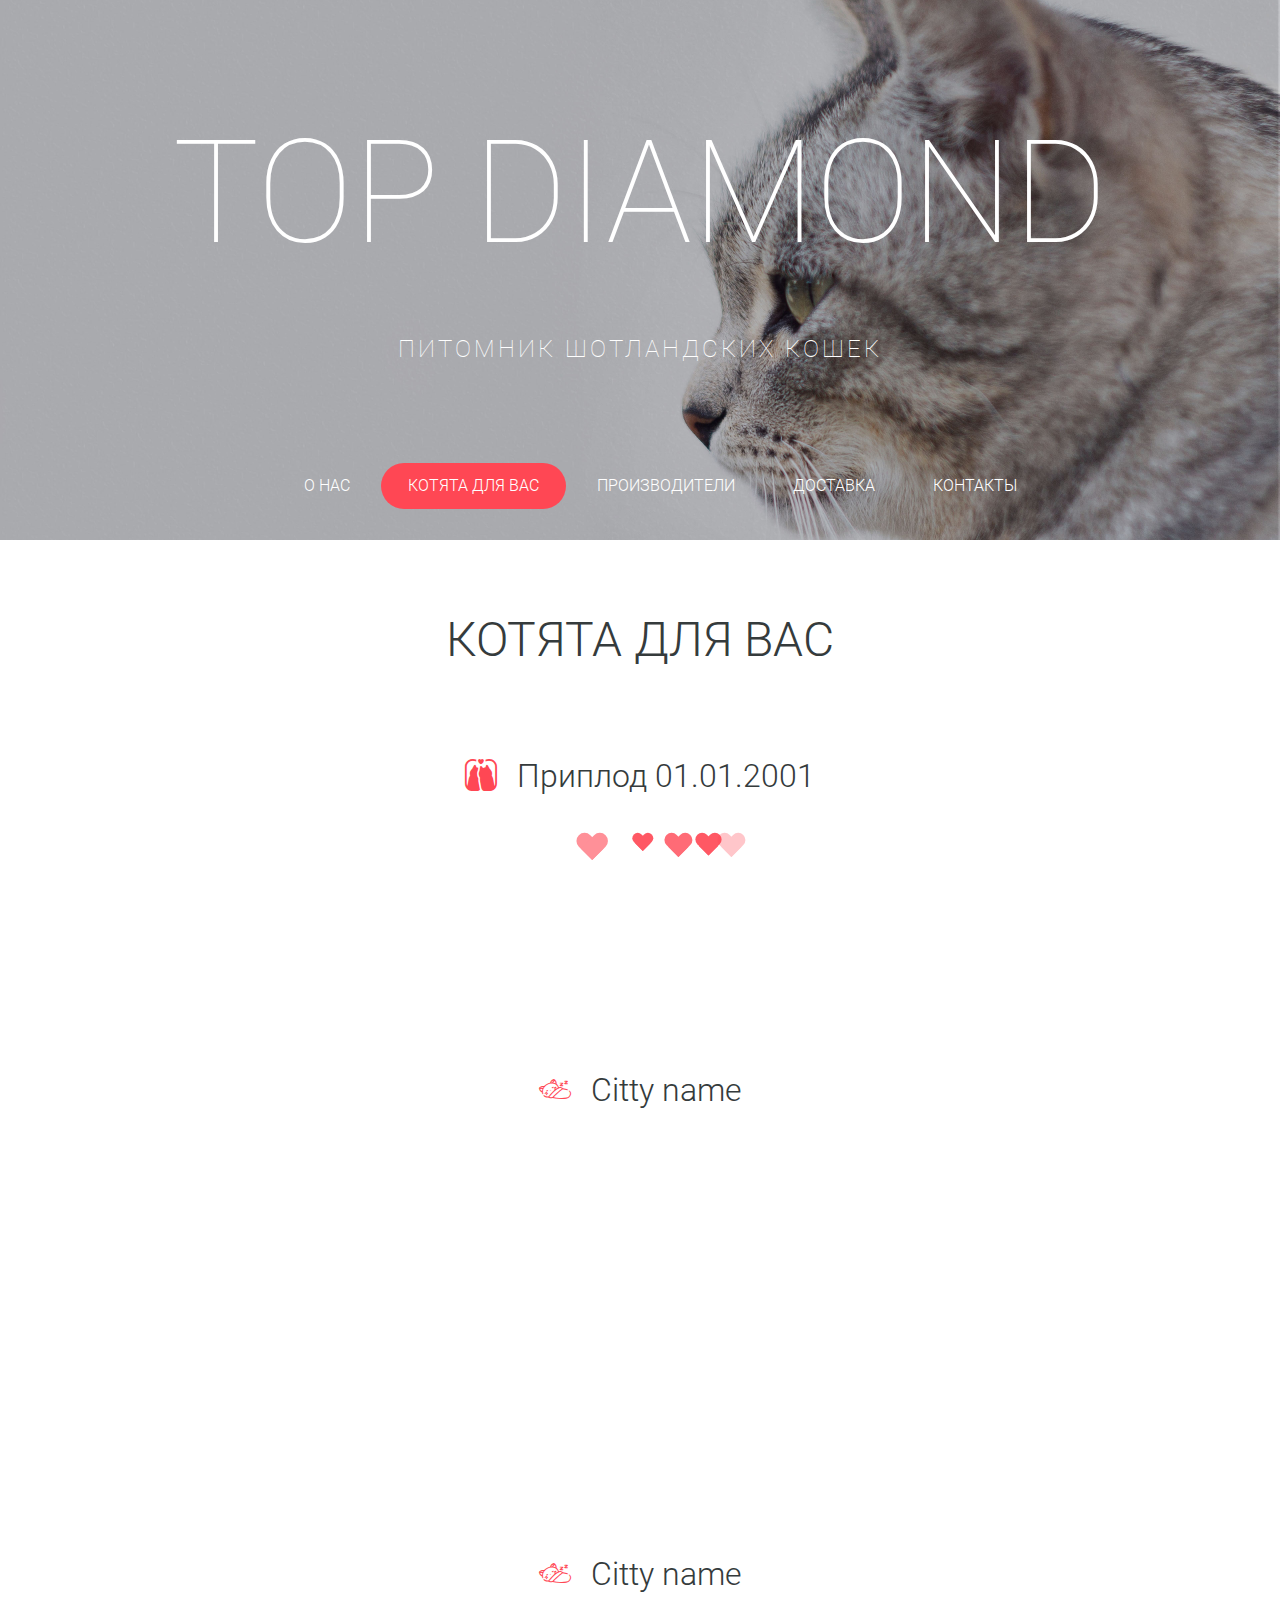
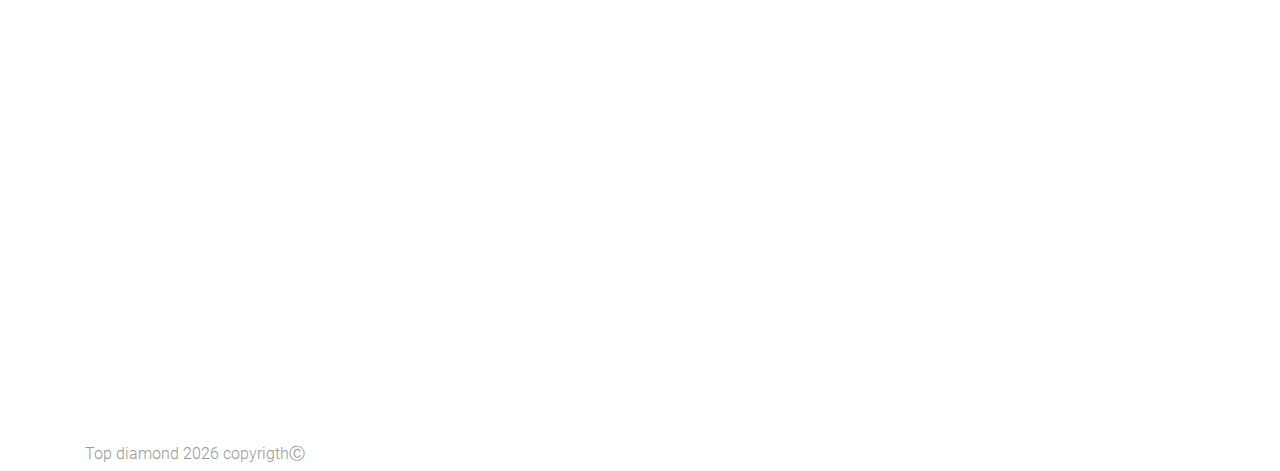
==== citty.html @ 2eed2fff "upload project" ====
<!DOCTYPE html>
<html lang="ru">

<head>

	<meta charset="utf-8">

	<title>Top diamond: питомник шотландских кошек</title>
	<meta name="description" content="Питомник шотландских кошек. Породистые и ласковые котята для Вас.">

	<meta http-equiv="X-UA-Compatible" content="IE=edge">
	<meta name="viewport" content="width=device-width, initial-scale=1, maximum-scale=1">
	
	<!-- Template Basic Images Start -->
	<meta property="og:image" content="img/favicon/apple-touch-icon-180x180.png">
	<link rel="icon" href="img/favicon/favicon.ico">
	<link rel="apple-touch-icon" sizes="180x180" href="img/favicon/apple-touch-icon-180x180.png">
	<!-- Template Basic Images End -->


	<link rel="stylesheet" href="css/citty.main.min.css">

</head>

<body>
        
  <header class="header container-fluid">
           <div class="bg-img bg-img-mini">
           </div>
            
            <div class="header__leng-line"></div>
            <div class="header_text row">
                <h1 class="col-12">Top diamond</h1>
                <div class="w-100"></div>
                <h2 class="col-12">Питомник шотландских кошек</h2>
            </div>
            <div class="stuck_container">
                <nav>
                  <div class="wrapp-resp-menu">
                    <a id="resp-menu" class="responsive-menu" href="#">
                      <div class="hamburger" id="hamburger-3">
                        <span class="line"></span>
                        <span class="line"></span>
                        <span class="line"></span>
                      </div>
                      <span>Menu</span>
                    </a>
                  </div>

                  <ul class="menu">
                    <li>
                      <a  href="index.html">О НАС</a>
                      
                    </li>
                    <li><a class="active" href="citty.html">КОТЯТА ДЛЯ ВАС</a></li>
                    <li><a href="javascript:void(0);">ПРОИЗВОДИТЕЛИ
                        <div class="menu-arrow">
                           <svg height="24" width="24" fill="rgb(215,215,215)">
                             <circle cx="12" cy="12" r="12"  stroke-width="0" stroke="rgb(0,0,0)"/>
                             <path d="M6 9 L12 15 L18 9" fill="rgba(234,234,234,0)" stroke-width="2" stroke="rgb(255,255,255)" />
                           </svg>
                        </div>
                      </a>
                      <div class="wrapp-sub-menu hide-sub">
                        <ul class="sub-menu">
                          <li><a href="cats.html">Наши производители</a></li>
                          <li class="not-active"><a href="#">Бывшие производители</a></li>
                        </ul>
                      </div>
                    </li>
                    <li><a href="delivery.html">ДОСТАВКА</a></li>
                    <li><a href="contact.html">КОНТАКТЫ</a></li>
                  </ul>

                </nav>

            </div>
       </header>          
  <main class="container">  
   <h2>Котята для вас</h2>
   
   <article class="parents row">
       <div class="col-12"><h3><i class="flaticon-animal-2"></i>Приплод 01.01.2001</h3></div>
       <div class="cat col-12 col-md-5">
           <div class="wrap-img"><img src="img/cats/cats_1.JPG" alt="Mother"></div>
           <p>Mather's name</p>
           <a class="btn" href="cats.html"><span>Подробнее</span></a>
       </div>
       <div class="heart-wrap col-md-2">
              <div class="heart x1"></div>
              <div class="heart x2"></div>
              <div class="heart x3"></div>
              <div class="heart x4"></div>
              <div class="heart x5"></div>      
              <div class="altheart x6"></div>
       </div>
       <div class="cat col-12 col-md-5">
          <div class="wrap-img"><img src="img/cats/cats_1.JPG" alt="Father"></div>
           <p>Father's name</p>
           <a class="btn" href="cats.html"><span>Подробнее</span></a>
       </div>
   </article>
   
   <article class="citty row">
      <div class="col-12"><h3><i class="flaticon-animals"></i>Citty name</h2></div>
      <div class="col-12 col-md-5">

          <div class="container">
            <div class="citty-gallery-1 gallery-box gallery">
               <div class="arrow">
                 <svg xmlns="http://www.w3.org/2000/svg" xmlns:xlink="http://www.w3.org/1999/xlink" height="24" width="24" fill="rgb(215,215,215)">
                   <circle cx="12" cy="12" r="12"  stroke-width="0" stroke="rgb(0,0,0)"/>
                   <path d="M6 9 L12 15 L18 9" fill="rgba(234,234,234,0)" stroke-width="2" stroke="rgb(255,255,255)" />
                 </svg>
                </div>

                <a href="img/cats/cats_1.JPG" data-caption="Image caption">
                    <i class="flaticon-search"></i>
                    <img src="img/cats/cats_1.JPG" alt="logo">
                </a>
                <a href="img/cats/cats_1.JPG" data-caption="Image caption">
                    <i class="flaticon-search"></i>
                    <img src="img/cats/cats_1.JPG" alt="logo">
                </a>
                <a href="img/cats/cats_1.JPG" data-caption="Image caption">
                    <i class="flaticon-search"></i>
                    <img src="img/cats/cats_1.JPG" alt="logo">
                </a>
                <a href="img/cats/cats_1.JPG" data-caption="Image caption">
                    <i class="flaticon-search"></i>
                    <img src="img/cats/cats_1.JPG" alt="logo">
                </a>
                <a href="img/cats/cats_1.JPG" data-caption="Image caption">
                    <i class="flaticon-search"></i>
                    <img src="img/cats/cats_1.JPG" alt="logo">
                </a>

                <div class="arrow">
                 <svg height="24" width="24" fill="rgb(215,215,215)">
                   <circle cx="12" cy="12" r="12"  stroke-width="0" stroke="rgb(0,0,0)"/>
                   <path d="M6 9 L12 15 L18 9" fill="rgba(234,234,234,0)" stroke-width="2" stroke="rgb(255,255,255)" />
                 </svg>
                </div>
            </div>
            <div class="miniature-box row align-items-center">
                <div class="col-3">
                    <img src="img/cats/cats_1.JPG" alt="logo">
                </div>
                <div class="col-3">
                    <img src="img/cats/cats_1.JPG" alt="logo">
                </div>
                <div class="col-3">
                    <img src="img/cats/cats_1.JPG" alt="logo">
                </div>
                <div class="col-3">
                    <img src="img/cats/cats_1.JPG" alt="logo">
                </div>
            </div>

          </div>

      </div>

      <div class="citty__info col-12 col-md-7">
       <p>
           Lorem ipsum dolor sit amet, consectetur adipisicing elit. Nam repellat hic architecto ullam itaque, veniam temporibus iure quae mollitia ratione nobis cumque fugiat illo, dolor tempora ab voluptatibus?
       </p>
       <dl>
          <dt>Пол</dt>
           <dd>Женский</dd>
          <dt>Отец</dt>
           <dd>Красавчик</dd>
          <dt>Мать</dt>
           <dd>Милашка</dd>
          <dt>Окрас</dt>
           <dd>Самый лудшый</dd>
       </dl>

      </div>
     </article>
     
   <article class="citty row">
      <div class="col-12"><h3><i class="flaticon-animals"></i>Citty name</h2></div>
      <div class="col-12 col-md-5">

          <div class="container">
            <div class="citty-gallery-2 gallery-box gallery">
               <div class="arrow">
                 <svg xmlns="http://www.w3.org/2000/svg" xmlns:xlink="http://www.w3.org/1999/xlink" height="24" width="24" fill="rgb(215,215,215)">
                   <circle cx="12" cy="12" r="12"  stroke-width="0" stroke="rgb(0,0,0)"/>
                   <path d="M6 9 L12 15 L18 9" fill="rgba(234,234,234,0)" stroke-width="2" stroke="rgb(255,255,255)" />
                 </svg>
                </div>

                <a href="img/cats/cats_1.JPG" data-caption="Image caption">
                    <i class="flaticon-search"></i>
                    <img src="img/cats/cats_1.JPG" alt="logo">
                </a>
                <a href="img/cats/cats_1.JPG" data-caption="Image caption">
                    <i class="flaticon-search"></i>
                    <img src="img/cats/cats_1.JPG" alt="logo">
                </a>
                <a href="img/cats/cats_1.JPG" data-caption="Image caption">
                    <i class="flaticon-search"></i>
                    <img src="img/cats/cats_1.JPG" alt="logo">
                </a>
                <a href="img/cats/cats_1.JPG" data-caption="Image caption">
                    <i class="flaticon-search"></i>
                    <img src="img/cats/cats_1.JPG" alt="logo">
                </a>
                <a href="img/cats/cats_1.JPG" data-caption="Image caption">
                    <i class="flaticon-search"></i>
                    <img src="img/cats/cats_1.JPG" alt="logo">
                </a>

                <div class="arrow">
                 <svg height="24" width="24" fill="rgb(215,215,215)">
                   <circle cx="12" cy="12" r="12"  stroke-width="0" stroke="rgb(0,0,0)"/>
                   <path d="M6 9 L12 15 L18 9" fill="rgba(234,234,234,0)" stroke-width="2" stroke="rgb(255,255,255)" />
                 </svg>
                </div>
            </div>
            <div class="miniature-box row align-items-center">
                <div class="col-3">
                    <img src="img/cats/cats_1.JPG" alt="logo">
                </div>
                <div class="col-3">
                    <img src="img/cats/cats_1.JPG" alt="logo">
                </div>
                <div class="col-3">
                    <img src="img/cats/cats_1.JPG" alt="logo">
                </div>
                <div class="col-3">
                    <img src="img/cats/cats_1.JPG" alt="logo">
                </div>
            </div>

          </div>

      </div>

      <div class="citty__info col-12 col-md-7">
       <p>
           Lorem ipsum dolor sit amet, consectetur adipisicing elit. Nam repellat hic architecto ullam itaque, veniam temporibus iure quae mollitia ratione nobis cumque fugiat illo, dolor tempora ab voluptatibus?
       </p>
       <dl>
          <dt>Пол</dt>
           <dd>Женский</dd>
          <dt>Отец</dt>
           <dd>Красавчик</dd>
          <dt>Мать</dt>
           <dd>Милашка</dd>
          <dt>Окрас</dt>
           <dd>Самый лудшый</dd>
       </dl>

      </div>
     </article> 
  </main>
       
  <footer class="footer container">
           <span id="copyright"> </span>
  </footer> 
  <script src="js/citty.scripts.min.js"></script>
  <script>
      window.onload = function() {
        baguetteBox.run('.citty-gallery-1');
        baguetteBox.run('.citty-gallery-2');
          
        imgBox('.citty-gallery-1');
        imgBox('.citty-gallery-2');
    };
  </script> 
</body>
</html>
---- css/citty.main.min.css ----
#baguetteBox-overlay{display:none;opacity:0;position:fixed;overflow:hidden;top:0;left:0;width:100%;height:100%;z-index:1000000;background-color:#222;background-color:rgba(0,0,0,.8);-webkit-transition:opacity .5s ease;transition:opacity .5s ease}#baguetteBox-overlay.visible{opacity:1}#baguetteBox-overlay .full-image{display:inline-block;position:relative;width:100%;height:100%;text-align:center}#baguetteBox-overlay .full-image figure{display:inline;margin:0;height:100%}#baguetteBox-overlay .full-image img{display:inline-block;width:auto;height:auto;max-height:100%;max-width:100%;vertical-align:middle;-webkit-box-shadow:0 0 8px rgba(0,0,0,.6);-moz-box-shadow:0 0 8px rgba(0,0,0,.6);box-shadow:0 0 8px rgba(0,0,0,.6)}#baguetteBox-overlay .full-image figcaption{display:block;position:absolute;bottom:0;width:100%;text-align:center;line-height:1.8;white-space:normal;color:#ccc;background-color:#000;background-color:rgba(0,0,0,.6);font-family:sans-serif}#baguetteBox-overlay .full-image:before{content:"";display:inline-block;height:50%;width:1px;margin-right:-1px}#baguetteBox-slider{position:absolute;left:0;top:0;height:100%;width:100%;white-space:nowrap;-webkit-transition:left .4s ease,-webkit-transform .4s ease;transition:left .4s ease,-webkit-transform .4s ease;transition:left .4s ease,transform .4s ease;transition:left .4s ease,transform .4s ease,-webkit-transform .4s ease,-moz-transform .4s ease}#baguetteBox-slider.bounce-from-right{-webkit-animation:bounceFromRight .4s ease-out;animation:bounceFromRight .4s ease-out}#baguetteBox-slider.bounce-from-left{-webkit-animation:bounceFromLeft .4s ease-out;animation:bounceFromLeft .4s ease-out}@-webkit-keyframes bounceFromRight{0%{margin-left:0}50%{margin-left:-30px}100%{margin-left:0}}@keyframes bounceFromRight{0%{margin-left:0}50%{margin-left:-30px}100%{margin-left:0}}@-webkit-keyframes bounceFromLeft{0%{margin-left:0}50%{margin-left:30px}100%{margin-left:0}}@keyframes bounceFromLeft{0%{margin-left:0}50%{margin-left:30px}100%{margin-left:0}}.baguetteBox-button#next-button,.baguetteBox-button#previous-button{top:50%;top:calc(50% - 30px);width:44px;height:60px}.baguetteBox-button{position:absolute;cursor:pointer;outline:0;padding:0;margin:0;border:0;-moz-border-radius:15%;border-radius:15%;background-color:#323232;background-color:rgba(50,50,50,.5);color:#ddd;font:1.6em sans-serif;-webkit-transition:background-color .4s ease;transition:background-color .4s ease}.baguetteBox-button:focus,.baguetteBox-button:hover{background-color:rgba(50,50,50,.9)}.baguetteBox-button#next-button{right:2%}.baguetteBox-button#previous-button{left:2%}.baguetteBox-button#close-button{top:20px;right:2%;right:calc(2% + 6px);width:30px;height:30px}.baguetteBox-button svg{position:absolute;left:0;top:0}.baguetteBox-spinner{width:40px;height:40px;display:inline-block;position:absolute;top:50%;left:50%;margin-top:-20px;margin-left:-20px}.baguetteBox-double-bounce1,.baguetteBox-double-bounce2{width:100%;height:100%;-moz-border-radius:50%;border-radius:50%;background-color:#fff;opacity:.6;position:absolute;top:0;left:0;-webkit-animation:bounce 2s infinite ease-in-out;animation:bounce 2s infinite ease-in-out}.baguetteBox-double-bounce2{-webkit-animation-delay:-1s;animation-delay:-1s}@-webkit-keyframes bounce{0%,100%{-webkit-transform:scale(0);transform:scale(0)}50%{-webkit-transform:scale(1);transform:scale(1)}}@keyframes bounce{0%,100%{-webkit-transform:scale(0);-moz-transform:scale(0);transform:scale(0)}50%{-webkit-transform:scale(1);-moz-transform:scale(1);transform:scale(1)}}@font-face{font-family:roboto;font-weight:400;font-style:normal;src:url(../fonts/RobotoRegular/RobotoRegular.eot);src:url(../fonts/RobotoRegular/RobotoRegular.eot?#iefix) format("embedded-opentype"),url(../fonts/RobotoRegular/RobotoRegular.woff) format("woff"),url(../fonts/RobotoRegular/RobotoRegular.ttf) format("truetype")}@font-face{font-family:roboto;font-weight:700;font-style:normal;src:url(../fonts/RobotoBold/RobotoBold.eot);src:url(../fonts/RobotoBold/RobotoBold.eot?#iefix) format("embedded-opentype"),url(../fonts/RobotoBold/RobotoBold.woff) format("woff"),url(../fonts/RobotoBold/RobotoBold.ttf) format("truetype")}@font-face{font-family:roboto;font-weight:100;font-style:normal;src:url(../fonts/RobotoThin/RobotoThin.eot);src:url(../fonts/RobotoThin/RobotoThin.eot?#iefix) format("embedded-opentype"),url(../fonts/RobotoThin/RobotoThin.woff) format("woff"),url(../fonts/RobotoThin/RobotoThin.ttf) format("truetype")}@font-face{font-family:roboto;font-weight:300;font-style:normal;src:url(../fonts/RobotoLight/RobotoLight.eot);src:url(../fonts/RobotoLight/RobotoLight.eot?#iefix) format("embedded-opentype"),url(../fonts/RobotoLight/RobotoLight.woff) format("woff"),url(../fonts/RobotoLight/RobotoLight.ttf) format("truetype")}@font-face{font-family:Flaticon;font-weight:400;font-style:normal;src:url(../fonts/Flaticon/Flaticon.eot);src:url(../fonts/Flaticon/Flaticon.eot?#iefix) format("embedded-opentype"),url(../fonts/Flaticon/Flaticon.woff) format("woff"),url(../fonts/Flaticon/Flaticon.ttf) format("truetype")}.flaticon-animal-3:before{content:"\f100"}.flaticon-animal-1:before{content:"\f101"}.flaticon-animals-2:before{content:"\f102"}.flaticon-transport:before{content:"\f103"}.flaticon-transport-1:before{content:"\f104"}.flaticon-photo:before{content:"\f105"}.flaticon-animals:before{content:"\f106"}.flaticon-animal:before{content:"\f107"}.flaticon-up-arrow:before{content:"\f108"}.flaticon-dog:before{content:"\f109"}.flaticon-dog-3:before{content:"\f10a"}.flaticon-pawprint:before{content:"\f10b"}.flaticon-dog-1:before{content:"\f10c"}.flaticon-dog-4:before{content:"\f10d"}.flaticon-dog-paw:before{content:"\f10e"}.flaticon-animals-1:before{content:"\f10f"}.flaticon-animal-2:before{content:"\f110"}.flaticon-search:before{content:"\f111"}.flaticon-dog-2:before{content:"\f112"}.flaticon-instagram:before{content:"\f113"}.flaticon-vk:before{content:"\f114"}.flaticon-facebook:before{content:"\f115"}.flaticon-cat:before{content:"\f116"}.flaticon-medal:before{content:"\f117"}.flaticon-diamond:before{content:"\f118"}.flaticon-hearts:before{content:"\f119"}.flaticon-heart:before{content:"\f11a"}.flaticon-favorite:before{content:"\f11b"}*,::after,::before{-webkit-box-sizing:border-box;box-sizing:border-box}html{font-family:sans-serif;line-height:1.15;-webkit-text-size-adjust:100%;-ms-text-size-adjust:100%;-ms-overflow-style:scrollbar;-webkit-tap-highlight-color:transparent}@-ms-viewport{width:device-width}article,aside,dialog,figcaption,figure,footer,header,hgroup,main,nav,section{display:block}body{margin:0;font-family:-apple-system,BlinkMacSystemFont,"Segoe UI",Roboto,"Helvetica Neue",Arial,sans-serif,"Apple Color Emoji","Segoe UI Emoji","Segoe UI Symbol";font-size:1rem;font-weight:400;line-height:1.5;color:#212529;text-align:left;background-color:#fff}[tabindex="-1"]:focus{outline:0!important}hr{-webkit-box-sizing:content-box;box-sizing:content-box;height:0;overflow:visible}h1,h2,h3,h4,h5,h6{margin-top:0;margin-bottom:.5rem}p{margin-top:0;margin-bottom:1rem}abbr[data-original-title],abbr[title]{text-decoration:underline;-webkit-text-decoration:underline dotted;text-decoration:underline dotted;cursor:help;border-bottom:0}address{margin-bottom:1rem;font-style:normal;line-height:inherit}dl,ol,ul{margin-top:0;margin-bottom:1rem}ol ol,ol ul,ul ol,ul ul{margin-bottom:0}dt{font-weight:700}dd{margin-bottom:.5rem;margin-left:0}blockquote{margin:0 0 1rem}dfn{font-style:italic}b,strong{font-weight:bolder}small{font-size:80%}sub,sup{position:relative;font-size:75%;line-height:0;vertical-align:baseline}sub{bottom:-.25em}sup{top:-.5em}a{color:#007bff;text-decoration:none;background-color:transparent;-webkit-text-decoration-skip:objects}a:hover{color:#0056b3;text-decoration:underline}a:not([href]):not([tabindex]){color:inherit;text-decoration:none}a:not([href]):not([tabindex]):focus,a:not([href]):not([tabindex]):hover{color:inherit;text-decoration:none}a:not([href]):not([tabindex]):focus{outline:0}code,kbd,pre,samp{font-family:monospace,monospace;font-size:1em}pre{margin-top:0;margin-bottom:1rem;overflow:auto;-ms-overflow-style:scrollbar}figure{margin:0 0 1rem}img{vertical-align:middle;border-style:none}svg:not(:root){overflow:hidden}table{border-collapse:collapse}caption{padding-top:.75rem;padding-bottom:.75rem;color:#6c757d;text-align:left;caption-side:bottom}th{text-align:inherit}label{display:inline-block;margin-bottom:.5rem}button{-webkit-border-radius:0;border-radius:0}button:focus{outline:1px dotted;outline:5px auto -webkit-focus-ring-color}button,input,optgroup,select,textarea{margin:0;font-family:inherit;font-size:inherit;line-height:inherit}button,input{overflow:visible}button,select{text-transform:none}[type=reset],[type=submit],button,html [type=button]{-webkit-appearance:button}[type=button]::-moz-focus-inner,[type=reset]::-moz-focus-inner,[type=submit]::-moz-focus-inner,button::-moz-focus-inner{padding:0;border-style:none}input[type=checkbox],input[type=radio]{-webkit-box-sizing:border-box;box-sizing:border-box;padding:0}input[type=date],input[type=datetime-local],input[type=month],input[type=time]{-webkit-appearance:listbox}textarea{overflow:auto;resize:vertical}fieldset{min-width:0;padding:0;margin:0;border:0}legend{display:block;width:100%;max-width:100%;padding:0;margin-bottom:.5rem;font-size:1.5rem;line-height:inherit;color:inherit;white-space:normal}progress{vertical-align:baseline}[type=number]::-webkit-inner-spin-button,[type=number]::-webkit-outer-spin-button{height:auto}[type=search]{outline-offset:-2px;-webkit-appearance:none}[type=search]::-webkit-search-cancel-button,[type=search]::-webkit-search-decoration{-webkit-appearance:none}::-webkit-file-upload-button{font:inherit;-webkit-appearance:button}output{display:inline-block}summary{display:list-item;cursor:pointer}template{display:none}[hidden]{display:none!important}@-ms-viewport{width:device-width}html{-webkit-box-sizing:border-box;box-sizing:border-box;-ms-overflow-style:scrollbar}*,::after,::before{-webkit-box-sizing:inherit;box-sizing:inherit}.container{width:100%;padding-right:15px;padding-left:15px;margin-right:auto;margin-left:auto}@media (min-width:576px){.container{max-width:540px}}@media (min-width:768px){.container{max-width:720px}}@media (min-width:992px){.container{max-width:960px}}@media (min-width:1200px){.container{max-width:1140px}}.container-fluid{width:100%;padding-right:15px;padding-left:15px;margin-right:auto;margin-left:auto}.row{display:-webkit-box;display:-webkit-flex;display:-ms-flexbox;display:flex;-webkit-flex-wrap:wrap;-ms-flex-wrap:wrap;flex-wrap:wrap;margin-right:-15px;margin-left:-15px}.no-gutters{margin-right:0;margin-left:0}.no-gutters>.col,.no-gutters>[class*=col-]{padding-right:0;padding-left:0}.col,.col-1,.col-10,.col-11,.col-12,.col-2,.col-3,.col-4,.col-5,.col-6,.col-7,.col-8,.col-9,.col-auto,.col-lg,.col-lg-1,.col-lg-10,.col-lg-11,.col-lg-12,.col-lg-2,.col-lg-3,.col-lg-4,.col-lg-5,.col-lg-6,.col-lg-7,.col-lg-8,.col-lg-9,.col-lg-auto,.col-md,.col-md-1,.col-md-10,.col-md-11,.col-md-12,.col-md-2,.col-md-3,.col-md-4,.col-md-5,.col-md-6,.col-md-7,.col-md-8,.col-md-9,.col-md-auto,.col-sm,.col-sm-1,.col-sm-10,.col-sm-11,.col-sm-12,.col-sm-2,.col-sm-3,.col-sm-4,.col-sm-5,.col-sm-6,.col-sm-7,.col-sm-8,.col-sm-9,.col-sm-auto,.col-xl,.col-xl-1,.col-xl-10,.col-xl-11,.col-xl-12,.col-xl-2,.col-xl-3,.col-xl-4,.col-xl-5,.col-xl-6,.col-xl-7,.col-xl-8,.col-xl-9,.col-xl-auto{position:relative;width:100%;min-height:1px;padding-right:15px;padding-left:15px}.col{-webkit-flex-basis:0;-ms-flex-preferred-size:0;flex-basis:0;-webkit-box-flex:1;-webkit-flex-grow:1;-ms-flex-positive:1;flex-grow:1;max-width:100%}.col-auto{-webkit-box-flex:0;-webkit-flex:0 0 auto;-ms-flex:0 0 auto;flex:0 0 auto;width:auto;max-width:none}.col-1{-webkit-box-flex:0;-webkit-flex:0 0 8.33333%;-ms-flex:0 0 8.33333%;flex:0 0 8.33333%;max-width:8.33333%}.col-2{-webkit-box-flex:0;-webkit-flex:0 0 16.66667%;-ms-flex:0 0 16.66667%;flex:0 0 16.66667%;max-width:16.66667%}.col-3{-webkit-box-flex:0;-webkit-flex:0 0 25%;-ms-flex:0 0 25%;flex:0 0 25%;max-width:25%}.col-4{-webkit-box-flex:0;-webkit-flex:0 0 33.33333%;-ms-flex:0 0 33.33333%;flex:0 0 33.33333%;max-width:33.33333%}.col-5{-webkit-box-flex:0;-webkit-flex:0 0 41.66667%;-ms-flex:0 0 41.66667%;flex:0 0 41.66667%;max-width:41.66667%}.col-6{-webkit-box-flex:0;-webkit-flex:0 0 50%;-ms-flex:0 0 50%;flex:0 0 50%;max-width:50%}.col-7{-webkit-box-flex:0;-webkit-flex:0 0 58.33333%;-ms-flex:0 0 58.33333%;flex:0 0 58.33333%;max-width:58.33333%}.col-8{-webkit-box-flex:0;-webkit-flex:0 0 66.66667%;-ms-flex:0 0 66.66667%;flex:0 0 66.66667%;max-width:66.66667%}.col-9{-webkit-box-flex:0;-webkit-flex:0 0 75%;-ms-flex:0 0 75%;flex:0 0 75%;max-width:75%}.col-10{-webkit-box-flex:0;-webkit-flex:0 0 83.33333%;-ms-flex:0 0 83.33333%;flex:0 0 83.33333%;max-width:83.33333%}.col-11{-webkit-box-flex:0;-webkit-flex:0 0 91.66667%;-ms-flex:0 0 91.66667%;flex:0 0 91.66667%;max-width:91.66667%}.col-12{-webkit-box-flex:0;-webkit-flex:0 0 100%;-ms-flex:0 0 100%;flex:0 0 100%;max-width:100%}.order-first{-webkit-box-ordinal-group:0;-webkit-order:-1;-ms-flex-order:-1;order:-1}.order-last{-webkit-box-ordinal-group:14;-webkit-order:13;-ms-flex-order:13;order:13}.order-0{-webkit-box-ordinal-group:1;-webkit-order:0;-ms-flex-order:0;order:0}.order-1{-webkit-box-ordinal-group:2;-webkit-order:1;-ms-flex-order:1;order:1}.order-2{-webkit-box-ordinal-group:3;-webkit-order:2;-ms-flex-order:2;order:2}.order-3{-webkit-box-ordinal-group:4;-webkit-order:3;-ms-flex-order:3;order:3}.order-4{-webkit-box-ordinal-group:5;-webkit-order:4;-ms-flex-order:4;order:4}.order-5{-webkit-box-ordinal-group:6;-webkit-order:5;-ms-flex-order:5;order:5}.order-6{-webkit-box-ordinal-group:7;-webkit-order:6;-ms-flex-order:6;order:6}.order-7{-webkit-box-ordinal-group:8;-webkit-order:7;-ms-flex-order:7;order:7}.order-8{-webkit-box-ordinal-group:9;-webkit-order:8;-ms-flex-order:8;order:8}.order-9{-webkit-box-ordinal-group:10;-webkit-order:9;-ms-flex-order:9;order:9}.order-10{-webkit-box-ordinal-group:11;-webkit-order:10;-ms-flex-order:10;order:10}.order-11{-webkit-box-ordinal-group:12;-webkit-order:11;-ms-flex-order:11;order:11}.order-12{-webkit-box-ordinal-group:13;-webkit-order:12;-ms-flex-order:12;order:12}.offset-1{margin-left:8.33333%}.offset-2{margin-left:16.66667%}.offset-3{margin-left:25%}.offset-4{margin-left:33.33333%}.offset-5{margin-left:41.66667%}.offset-6{margin-left:50%}.offset-7{margin-left:58.33333%}.offset-8{margin-left:66.66667%}.offset-9{margin-left:75%}.offset-10{margin-left:83.33333%}.offset-11{margin-left:91.66667%}@media (min-width:576px){.col-sm{-webkit-flex-basis:0;-ms-flex-preferred-size:0;flex-basis:0;-webkit-box-flex:1;-webkit-flex-grow:1;-ms-flex-positive:1;flex-grow:1;max-width:100%}.col-sm-auto{-webkit-box-flex:0;-webkit-flex:0 0 auto;-ms-flex:0 0 auto;flex:0 0 auto;width:auto;max-width:none}.col-sm-1{-webkit-box-flex:0;-webkit-flex:0 0 8.33333%;-ms-flex:0 0 8.33333%;flex:0 0 8.33333%;max-width:8.33333%}.col-sm-2{-webkit-box-flex:0;-webkit-flex:0 0 16.66667%;-ms-flex:0 0 16.66667%;flex:0 0 16.66667%;max-width:16.66667%}.col-sm-3{-webkit-box-flex:0;-webkit-flex:0 0 25%;-ms-flex:0 0 25%;flex:0 0 25%;max-width:25%}.col-sm-4{-webkit-box-flex:0;-webkit-flex:0 0 33.33333%;-ms-flex:0 0 33.33333%;flex:0 0 33.33333%;max-width:33.33333%}.col-sm-5{-webkit-box-flex:0;-webkit-flex:0 0 41.66667%;-ms-flex:0 0 41.66667%;flex:0 0 41.66667%;max-width:41.66667%}.col-sm-6{-webkit-box-flex:0;-webkit-flex:0 0 50%;-ms-flex:0 0 50%;flex:0 0 50%;max-width:50%}.col-sm-7{-webkit-box-flex:0;-webkit-flex:0 0 58.33333%;-ms-flex:0 0 58.33333%;flex:0 0 58.33333%;max-width:58.33333%}.col-sm-8{-webkit-box-flex:0;-webkit-flex:0 0 66.66667%;-ms-flex:0 0 66.66667%;flex:0 0 66.66667%;max-width:66.66667%}.col-sm-9{-webkit-box-flex:0;-webkit-flex:0 0 75%;-ms-flex:0 0 75%;flex:0 0 75%;max-width:75%}.col-sm-10{-webkit-box-flex:0;-webkit-flex:0 0 83.33333%;-ms-flex:0 0 83.33333%;flex:0 0 83.33333%;max-width:83.33333%}.col-sm-11{-webkit-box-flex:0;-webkit-flex:0 0 91.66667%;-ms-flex:0 0 91.66667%;flex:0 0 91.66667%;max-width:91.66667%}.col-sm-12{-webkit-box-flex:0;-webkit-flex:0 0 100%;-ms-flex:0 0 100%;flex:0 0 100%;max-width:100%}.order-sm-first{-webkit-box-ordinal-group:0;-webkit-order:-1;-ms-flex-order:-1;order:-1}.order-sm-last{-webkit-box-ordinal-group:14;-webkit-order:13;-ms-flex-order:13;order:13}.order-sm-0{-webkit-box-ordinal-group:1;-webkit-order:0;-ms-flex-order:0;order:0}.order-sm-1{-webkit-box-ordinal-group:2;-webkit-order:1;-ms-flex-order:1;order:1}.order-sm-2{-webkit-box-ordinal-group:3;-webkit-order:2;-ms-flex-order:2;order:2}.order-sm-3{-webkit-box-ordinal-group:4;-webkit-order:3;-ms-flex-order:3;order:3}.order-sm-4{-webkit-box-ordinal-group:5;-webkit-order:4;-ms-flex-order:4;order:4}.order-sm-5{-webkit-box-ordinal-group:6;-webkit-order:5;-ms-flex-order:5;order:5}.order-sm-6{-webkit-box-ordinal-group:7;-webkit-order:6;-ms-flex-order:6;order:6}.order-sm-7{-webkit-box-ordinal-group:8;-webkit-order:7;-ms-flex-order:7;order:7}.order-sm-8{-webkit-box-ordinal-group:9;-webkit-order:8;-ms-flex-order:8;order:8}.order-sm-9{-webkit-box-ordinal-group:10;-webkit-order:9;-ms-flex-order:9;order:9}.order-sm-10{-webkit-box-ordinal-group:11;-webkit-order:10;-ms-flex-order:10;order:10}.order-sm-11{-webkit-box-ordinal-group:12;-webkit-order:11;-ms-flex-order:11;order:11}.order-sm-12{-webkit-box-ordinal-group:13;-webkit-order:12;-ms-flex-order:12;order:12}.offset-sm-0{margin-left:0}.offset-sm-1{margin-left:8.33333%}.offset-sm-2{margin-left:16.66667%}.offset-sm-3{margin-left:25%}.offset-sm-4{margin-left:33.33333%}.offset-sm-5{margin-left:41.66667%}.offset-sm-6{margin-left:50%}.offset-sm-7{margin-left:58.33333%}.offset-sm-8{margin-left:66.66667%}.offset-sm-9{margin-left:75%}.offset-sm-10{margin-left:83.33333%}.offset-sm-11{margin-left:91.66667%}}@media (min-width:768px){.col-md{-webkit-flex-basis:0;-ms-flex-preferred-size:0;flex-basis:0;-webkit-box-flex:1;-webkit-flex-grow:1;-ms-flex-positive:1;flex-grow:1;max-width:100%}.col-md-auto{-webkit-box-flex:0;-webkit-flex:0 0 auto;-ms-flex:0 0 auto;flex:0 0 auto;width:auto;max-width:none}.col-md-1{-webkit-box-flex:0;-webkit-flex:0 0 8.33333%;-ms-flex:0 0 8.33333%;flex:0 0 8.33333%;max-width:8.33333%}.col-md-2{-webkit-box-flex:0;-webkit-flex:0 0 16.66667%;-ms-flex:0 0 16.66667%;flex:0 0 16.66667%;max-width:16.66667%}.col-md-3{-webkit-box-flex:0;-webkit-flex:0 0 25%;-ms-flex:0 0 25%;flex:0 0 25%;max-width:25%}.col-md-4{-webkit-box-flex:0;-webkit-flex:0 0 33.33333%;-ms-flex:0 0 33.33333%;flex:0 0 33.33333%;max-width:33.33333%}.col-md-5{-webkit-box-flex:0;-webkit-flex:0 0 41.66667%;-ms-flex:0 0 41.66667%;flex:0 0 41.66667%;max-width:41.66667%}.col-md-6{-webkit-box-flex:0;-webkit-flex:0 0 50%;-ms-flex:0 0 50%;flex:0 0 50%;max-width:50%}.col-md-7{-webkit-box-flex:0;-webkit-flex:0 0 58.33333%;-ms-flex:0 0 58.33333%;flex:0 0 58.33333%;max-width:58.33333%}.col-md-8{-webkit-box-flex:0;-webkit-flex:0 0 66.66667%;-ms-flex:0 0 66.66667%;flex:0 0 66.66667%;max-width:66.66667%}.col-md-9{-webkit-box-flex:0;-webkit-flex:0 0 75%;-ms-flex:0 0 75%;flex:0 0 75%;max-width:75%}.col-md-10{-webkit-box-flex:0;-webkit-flex:0 0 83.33333%;-ms-flex:0 0 83.33333%;flex:0 0 83.33333%;max-width:83.33333%}.col-md-11{-webkit-box-flex:0;-webkit-flex:0 0 91.66667%;-ms-flex:0 0 91.66667%;flex:0 0 91.66667%;max-width:91.66667%}.col-md-12{-webkit-box-flex:0;-webkit-flex:0 0 100%;-ms-flex:0 0 100%;flex:0 0 100%;max-width:100%}.order-md-first{-webkit-box-ordinal-group:0;-webkit-order:-1;-ms-flex-order:-1;order:-1}.order-md-last{-webkit-box-ordinal-group:14;-webkit-order:13;-ms-flex-order:13;order:13}.order-md-0{-webkit-box-ordinal-group:1;-webkit-order:0;-ms-flex-order:0;order:0}.order-md-1{-webkit-box-ordinal-group:2;-webkit-order:1;-ms-flex-order:1;order:1}.order-md-2{-webkit-box-ordinal-group:3;-webkit-order:2;-ms-flex-order:2;order:2}.order-md-3{-webkit-box-ordinal-group:4;-webkit-order:3;-ms-flex-order:3;order:3}.order-md-4{-webkit-box-ordinal-group:5;-webkit-order:4;-ms-flex-order:4;order:4}.order-md-5{-webkit-box-ordinal-group:6;-webkit-order:5;-ms-flex-order:5;order:5}.order-md-6{-webkit-box-ordinal-group:7;-webkit-order:6;-ms-flex-order:6;order:6}.order-md-7{-webkit-box-ordinal-group:8;-webkit-order:7;-ms-flex-order:7;order:7}.order-md-8{-webkit-box-ordinal-group:9;-webkit-order:8;-ms-flex-order:8;order:8}.order-md-9{-webkit-box-ordinal-group:10;-webkit-order:9;-ms-flex-order:9;order:9}.order-md-10{-webkit-box-ordinal-group:11;-webkit-order:10;-ms-flex-order:10;order:10}.order-md-11{-webkit-box-ordinal-group:12;-webkit-order:11;-ms-flex-order:11;order:11}.order-md-12{-webkit-box-ordinal-group:13;-webkit-order:12;-ms-flex-order:12;order:12}.offset-md-0{margin-left:0}.offset-md-1{margin-left:8.33333%}.offset-md-2{margin-left:16.66667%}.offset-md-3{margin-left:25%}.offset-md-4{margin-left:33.33333%}.offset-md-5{margin-left:41.66667%}.offset-md-6{margin-left:50%}.offset-md-7{margin-left:58.33333%}.offset-md-8{margin-left:66.66667%}.offset-md-9{margin-left:75%}.offset-md-10{margin-left:83.33333%}.offset-md-11{margin-left:91.66667%}}@media (min-width:992px){.col-lg{-webkit-flex-basis:0;-ms-flex-preferred-size:0;flex-basis:0;-webkit-box-flex:1;-webkit-flex-grow:1;-ms-flex-positive:1;flex-grow:1;max-width:100%}.col-lg-auto{-webkit-box-flex:0;-webkit-flex:0 0 auto;-ms-flex:0 0 auto;flex:0 0 auto;width:auto;max-width:none}.col-lg-1{-webkit-box-flex:0;-webkit-flex:0 0 8.33333%;-ms-flex:0 0 8.33333%;flex:0 0 8.33333%;max-width:8.33333%}.col-lg-2{-webkit-box-flex:0;-webkit-flex:0 0 16.66667%;-ms-flex:0 0 16.66667%;flex:0 0 16.66667%;max-width:16.66667%}.col-lg-3{-webkit-box-flex:0;-webkit-flex:0 0 25%;-ms-flex:0 0 25%;flex:0 0 25%;max-width:25%}.col-lg-4{-webkit-box-flex:0;-webkit-flex:0 0 33.33333%;-ms-flex:0 0 33.33333%;flex:0 0 33.33333%;max-width:33.33333%}.col-lg-5{-webkit-box-flex:0;-webkit-flex:0 0 41.66667%;-ms-flex:0 0 41.66667%;flex:0 0 41.66667%;max-width:41.66667%}.col-lg-6{-webkit-box-flex:0;-webkit-flex:0 0 50%;-ms-flex:0 0 50%;flex:0 0 50%;max-width:50%}.col-lg-7{-webkit-box-flex:0;-webkit-flex:0 0 58.33333%;-ms-flex:0 0 58.33333%;flex:0 0 58.33333%;max-width:58.33333%}.col-lg-8{-webkit-box-flex:0;-webkit-flex:0 0 66.66667%;-ms-flex:0 0 66.66667%;flex:0 0 66.66667%;max-width:66.66667%}.col-lg-9{-webkit-box-flex:0;-webkit-flex:0 0 75%;-ms-flex:0 0 75%;flex:0 0 75%;max-width:75%}.col-lg-10{-webkit-box-flex:0;-webkit-flex:0 0 83.33333%;-ms-flex:0 0 83.33333%;flex:0 0 83.33333%;max-width:83.33333%}.col-lg-11{-webkit-box-flex:0;-webkit-flex:0 0 91.66667%;-ms-flex:0 0 91.66667%;flex:0 0 91.66667%;max-width:91.66667%}.col-lg-12{-webkit-box-flex:0;-webkit-flex:0 0 100%;-ms-flex:0 0 100%;flex:0 0 100%;max-width:100%}.order-lg-first{-webkit-box-ordinal-group:0;-webkit-order:-1;-ms-flex-order:-1;order:-1}.order-lg-last{-webkit-box-ordinal-group:14;-webkit-order:13;-ms-flex-order:13;order:13}.order-lg-0{-webkit-box-ordinal-group:1;-webkit-order:0;-ms-flex-order:0;order:0}.order-lg-1{-webkit-box-ordinal-group:2;-webkit-order:1;-ms-flex-order:1;order:1}.order-lg-2{-webkit-box-ordinal-group:3;-webkit-order:2;-ms-flex-order:2;order:2}.order-lg-3{-webkit-box-ordinal-group:4;-webkit-order:3;-ms-flex-order:3;order:3}.order-lg-4{-webkit-box-ordinal-group:5;-webkit-order:4;-ms-flex-order:4;order:4}.order-lg-5{-webkit-box-ordinal-group:6;-webkit-order:5;-ms-flex-order:5;order:5}.order-lg-6{-webkit-box-ordinal-group:7;-webkit-order:6;-ms-flex-order:6;order:6}.order-lg-7{-webkit-box-ordinal-group:8;-webkit-order:7;-ms-flex-order:7;order:7}.order-lg-8{-webkit-box-ordinal-group:9;-webkit-order:8;-ms-flex-order:8;order:8}.order-lg-9{-webkit-box-ordinal-group:10;-webkit-order:9;-ms-flex-order:9;order:9}.order-lg-10{-webkit-box-ordinal-group:11;-webkit-order:10;-ms-flex-order:10;order:10}.order-lg-11{-webkit-box-ordinal-group:12;-webkit-order:11;-ms-flex-order:11;order:11}.order-lg-12{-webkit-box-ordinal-group:13;-webkit-order:12;-ms-flex-order:12;order:12}.offset-lg-0{margin-left:0}.offset-lg-1{margin-left:8.33333%}.offset-lg-2{margin-left:16.66667%}.offset-lg-3{margin-left:25%}.offset-lg-4{margin-left:33.33333%}.offset-lg-5{margin-left:41.66667%}.offset-lg-6{margin-left:50%}.offset-lg-7{margin-left:58.33333%}.offset-lg-8{margin-left:66.66667%}.offset-lg-9{margin-left:75%}.offset-lg-10{margin-left:83.33333%}.offset-lg-11{margin-left:91.66667%}}@media (min-width:1200px){.col-xl{-webkit-flex-basis:0;-ms-flex-preferred-size:0;flex-basis:0;-webkit-box-flex:1;-webkit-flex-grow:1;-ms-flex-positive:1;flex-grow:1;max-width:100%}.col-xl-auto{-webkit-box-flex:0;-webkit-flex:0 0 auto;-ms-flex:0 0 auto;flex:0 0 auto;width:auto;max-width:none}.col-xl-1{-webkit-box-flex:0;-webkit-flex:0 0 8.33333%;-ms-flex:0 0 8.33333%;flex:0 0 8.33333%;max-width:8.33333%}.col-xl-2{-webkit-box-flex:0;-webkit-flex:0 0 16.66667%;-ms-flex:0 0 16.66667%;flex:0 0 16.66667%;max-width:16.66667%}.col-xl-3{-webkit-box-flex:0;-webkit-flex:0 0 25%;-ms-flex:0 0 25%;flex:0 0 25%;max-width:25%}.col-xl-4{-webkit-box-flex:0;-webkit-flex:0 0 33.33333%;-ms-flex:0 0 33.33333%;flex:0 0 33.33333%;max-width:33.33333%}.col-xl-5{-webkit-box-flex:0;-webkit-flex:0 0 41.66667%;-ms-flex:0 0 41.66667%;flex:0 0 41.66667%;max-width:41.66667%}.col-xl-6{-webkit-box-flex:0;-webkit-flex:0 0 50%;-ms-flex:0 0 50%;flex:0 0 50%;max-width:50%}.col-xl-7{-webkit-box-flex:0;-webkit-flex:0 0 58.33333%;-ms-flex:0 0 58.33333%;flex:0 0 58.33333%;max-width:58.33333%}.col-xl-8{-webkit-box-flex:0;-webkit-flex:0 0 66.66667%;-ms-flex:0 0 66.66667%;flex:0 0 66.66667%;max-width:66.66667%}.col-xl-9{-webkit-box-flex:0;-webkit-flex:0 0 75%;-ms-flex:0 0 75%;flex:0 0 75%;max-width:75%}.col-xl-10{-webkit-box-flex:0;-webkit-flex:0 0 83.33333%;-ms-flex:0 0 83.33333%;flex:0 0 83.33333%;max-width:83.33333%}.col-xl-11{-webkit-box-flex:0;-webkit-flex:0 0 91.66667%;-ms-flex:0 0 91.66667%;flex:0 0 91.66667%;max-width:91.66667%}.col-xl-12{-webkit-box-flex:0;-webkit-flex:0 0 100%;-ms-flex:0 0 100%;flex:0 0 100%;max-width:100%}.order-xl-first{-webkit-box-ordinal-group:0;-webkit-order:-1;-ms-flex-order:-1;order:-1}.order-xl-last{-webkit-box-ordinal-group:14;-webkit-order:13;-ms-flex-order:13;order:13}.order-xl-0{-webkit-box-ordinal-group:1;-webkit-order:0;-ms-flex-order:0;order:0}.order-xl-1{-webkit-box-ordinal-group:2;-webkit-order:1;-ms-flex-order:1;order:1}.order-xl-2{-webkit-box-ordinal-group:3;-webkit-order:2;-ms-flex-order:2;order:2}.order-xl-3{-webkit-box-ordinal-group:4;-webkit-order:3;-ms-flex-order:3;order:3}.order-xl-4{-webkit-box-ordinal-group:5;-webkit-order:4;-ms-flex-order:4;order:4}.order-xl-5{-webkit-box-ordinal-group:6;-webkit-order:5;-ms-flex-order:5;order:5}.order-xl-6{-webkit-box-ordinal-group:7;-webkit-order:6;-ms-flex-order:6;order:6}.order-xl-7{-webkit-box-ordinal-group:8;-webkit-order:7;-ms-flex-order:7;order:7}.order-xl-8{-webkit-box-ordinal-group:9;-webkit-order:8;-ms-flex-order:8;order:8}.order-xl-9{-webkit-box-ordinal-group:10;-webkit-order:9;-ms-flex-order:9;order:9}.order-xl-10{-webkit-box-ordinal-group:11;-webkit-order:10;-ms-flex-order:10;order:10}.order-xl-11{-webkit-box-ordinal-group:12;-webkit-order:11;-ms-flex-order:11;order:11}.order-xl-12{-webkit-box-ordinal-group:13;-webkit-order:12;-ms-flex-order:12;order:12}.offset-xl-0{margin-left:0}.offset-xl-1{margin-left:8.33333%}.offset-xl-2{margin-left:16.66667%}.offset-xl-3{margin-left:25%}.offset-xl-4{margin-left:33.33333%}.offset-xl-5{margin-left:41.66667%}.offset-xl-6{margin-left:50%}.offset-xl-7{margin-left:58.33333%}.offset-xl-8{margin-left:66.66667%}.offset-xl-9{margin-left:75%}.offset-xl-10{margin-left:83.33333%}.offset-xl-11{margin-left:91.66667%}}.d-none{display:none!important}.d-inline{display:inline!important}.d-inline-block{display:inline-block!important}.d-block{display:block!important}.d-table{display:table!important}.d-table-row{display:table-row!important}.d-table-cell{display:table-cell!important}.d-flex{display:-webkit-box!important;display:-webkit-flex!important;display:-ms-flexbox!important;display:flex!important}.d-inline-flex{display:-webkit-inline-box!important;display:-webkit-inline-flex!important;display:-ms-inline-flexbox!important;display:inline-flex!important}@media (min-width:576px){.d-sm-none{display:none!important}.d-sm-inline{display:inline!important}.d-sm-inline-block{display:inline-block!important}.d-sm-block{display:block!important}.d-sm-table{display:table!important}.d-sm-table-row{display:table-row!important}.d-sm-table-cell{display:table-cell!important}.d-sm-flex{display:-webkit-box!important;display:-webkit-flex!important;display:-ms-flexbox!important;display:flex!important}.d-sm-inline-flex{display:-webkit-inline-box!important;display:-webkit-inline-flex!important;display:-ms-inline-flexbox!important;display:inline-flex!important}}@media (min-width:768px){.d-md-none{display:none!important}.d-md-inline{display:inline!important}.d-md-inline-block{display:inline-block!important}.d-md-block{display:block!important}.d-md-table{display:table!important}.d-md-table-row{display:table-row!important}.d-md-table-cell{display:table-cell!important}.d-md-flex{display:-webkit-box!important;display:-webkit-flex!important;display:-ms-flexbox!important;display:flex!important}.d-md-inline-flex{display:-webkit-inline-box!important;display:-webkit-inline-flex!important;display:-ms-inline-flexbox!important;display:inline-flex!important}}@media (min-width:992px){.d-lg-none{display:none!important}.d-lg-inline{display:inline!important}.d-lg-inline-block{display:inline-block!important}.d-lg-block{display:block!important}.d-lg-table{display:table!important}.d-lg-table-row{display:table-row!important}.d-lg-table-cell{display:table-cell!important}.d-lg-flex{display:-webkit-box!important;display:-webkit-flex!important;display:-ms-flexbox!important;display:flex!important}.d-lg-inline-flex{display:-webkit-inline-box!important;display:-webkit-inline-flex!important;display:-ms-inline-flexbox!important;display:inline-flex!important}}@media (min-width:1200px){.d-xl-none{display:none!important}.d-xl-inline{display:inline!important}.d-xl-inline-block{display:inline-block!important}.d-xl-block{display:block!important}.d-xl-table{display:table!important}.d-xl-table-row{display:table-row!important}.d-xl-table-cell{display:table-cell!important}.d-xl-flex{display:-webkit-box!important;display:-webkit-flex!important;display:-ms-flexbox!important;display:flex!important}.d-xl-inline-flex{display:-webkit-inline-box!important;display:-webkit-inline-flex!important;display:-ms-inline-flexbox!important;display:inline-flex!important}}@media print{.d-print-none{display:none!important}.d-print-inline{display:inline!important}.d-print-inline-block{display:inline-block!important}.d-print-block{display:block!important}.d-print-table{display:table!important}.d-print-table-row{display:table-row!important}.d-print-table-cell{display:table-cell!important}.d-print-flex{display:-webkit-box!important;display:-webkit-flex!important;display:-ms-flexbox!important;display:flex!important}.d-print-inline-flex{display:-webkit-inline-box!important;display:-webkit-inline-flex!important;display:-ms-inline-flexbox!important;display:inline-flex!important}}.flex-row{-webkit-box-orient:horizontal!important;-webkit-box-direction:normal!important;-webkit-flex-direction:row!important;-ms-flex-direction:row!important;flex-direction:row!important}.flex-column{-webkit-box-orient:vertical!important;-webkit-box-direction:normal!important;-webkit-flex-direction:column!important;-ms-flex-direction:column!important;flex-direction:column!important}.flex-row-reverse{-webkit-box-orient:horizontal!important;-webkit-box-direction:reverse!important;-webkit-flex-direction:row-reverse!important;-ms-flex-direction:row-reverse!important;flex-direction:row-reverse!important}.flex-column-reverse{-webkit-box-orient:vertical!important;-webkit-box-direction:reverse!important;-webkit-flex-direction:column-reverse!important;-ms-flex-direction:column-reverse!important;flex-direction:column-reverse!important}.flex-wrap{-webkit-flex-wrap:wrap!important;-ms-flex-wrap:wrap!important;flex-wrap:wrap!important}.flex-nowrap{-webkit-flex-wrap:nowrap!important;-ms-flex-wrap:nowrap!important;flex-wrap:nowrap!important}.flex-wrap-reverse{-webkit-flex-wrap:wrap-reverse!important;-ms-flex-wrap:wrap-reverse!important;flex-wrap:wrap-reverse!important}.justify-content-start{-webkit-box-pack:start!important;-webkit-justify-content:flex-start!important;-ms-flex-pack:start!important;justify-content:flex-start!important}.justify-content-end{-webkit-box-pack:end!important;-webkit-justify-content:flex-end!important;-ms-flex-pack:end!important;justify-content:flex-end!important}.justify-content-center{-webkit-box-pack:center!important;-webkit-justify-content:center!important;-ms-flex-pack:center!important;justify-content:center!important}.justify-content-between{-webkit-box-pack:justify!important;-webkit-justify-content:space-between!important;-ms-flex-pack:justify!important;justify-content:space-between!important}.justify-content-around{-webkit-justify-content:space-around!important;-ms-flex-pack:distribute!important;justify-content:space-around!important}.align-items-start{-webkit-box-align:start!important;-webkit-align-items:flex-start!important;-ms-flex-align:start!important;align-items:flex-start!important}.align-items-end{-webkit-box-align:end!important;-webkit-align-items:flex-end!important;-ms-flex-align:end!important;align-items:flex-end!important}.align-items-center{-webkit-box-align:center!important;-webkit-align-items:center!important;-ms-flex-align:center!important;align-items:center!important}.align-items-baseline{-webkit-box-align:baseline!important;-webkit-align-items:baseline!important;-ms-flex-align:baseline!important;align-items:baseline!important}.align-items-stretch{-webkit-box-align:stretch!important;-webkit-align-items:stretch!important;-ms-flex-align:stretch!important;align-items:stretch!important}.align-content-start{-webkit-align-content:flex-start!important;-ms-flex-line-pack:start!important;align-content:flex-start!important}.align-content-end{-webkit-align-content:flex-end!important;-ms-flex-line-pack:end!important;align-content:flex-end!important}.align-content-center{-webkit-align-content:center!important;-ms-flex-line-pack:center!important;align-content:center!important}.align-content-between{-webkit-align-content:space-between!important;-ms-flex-line-pack:justify!important;align-content:space-between!important}.align-content-around{-webkit-align-content:space-around!important;-ms-flex-line-pack:distribute!important;align-content:space-around!important}.align-content-stretch{-webkit-align-content:stretch!important;-ms-flex-line-pack:stretch!important;align-content:stretch!important}.align-self-auto{-webkit-align-self:auto!important;-ms-flex-item-align:auto!important;align-self:auto!important}.align-self-start{-webkit-align-self:flex-start!important;-ms-flex-item-align:start!important;align-self:flex-start!important}.align-self-end{-webkit-align-self:flex-end!important;-ms-flex-item-align:end!important;align-self:flex-end!important}.align-self-center{-webkit-align-self:center!important;-ms-flex-item-align:center!important;align-self:center!important}.align-self-baseline{-webkit-align-self:baseline!important;-ms-flex-item-align:baseline!important;align-self:baseline!important}.align-self-stretch{-webkit-align-self:stretch!important;-ms-flex-item-align:stretch!important;align-self:stretch!important}@media (min-width:576px){.flex-sm-row{-webkit-box-orient:horizontal!important;-webkit-box-direction:normal!important;-webkit-flex-direction:row!important;-ms-flex-direction:row!important;flex-direction:row!important}.flex-sm-column{-webkit-box-orient:vertical!important;-webkit-box-direction:normal!important;-webkit-flex-direction:column!important;-ms-flex-direction:column!important;flex-direction:column!important}.flex-sm-row-reverse{-webkit-box-orient:horizontal!important;-webkit-box-direction:reverse!important;-webkit-flex-direction:row-reverse!important;-ms-flex-direction:row-reverse!important;flex-direction:row-reverse!important}.flex-sm-column-reverse{-webkit-box-orient:vertical!important;-webkit-box-direction:reverse!important;-webkit-flex-direction:column-reverse!important;-ms-flex-direction:column-reverse!important;flex-direction:column-reverse!important}.flex-sm-wrap{-webkit-flex-wrap:wrap!important;-ms-flex-wrap:wrap!important;flex-wrap:wrap!important}.flex-sm-nowrap{-webkit-flex-wrap:nowrap!important;-ms-flex-wrap:nowrap!important;flex-wrap:nowrap!important}.flex-sm-wrap-reverse{-webkit-flex-wrap:wrap-reverse!important;-ms-flex-wrap:wrap-reverse!important;flex-wrap:wrap-reverse!important}.justify-content-sm-start{-webkit-box-pack:start!important;-webkit-justify-content:flex-start!important;-ms-flex-pack:start!important;justify-content:flex-start!important}.justify-content-sm-end{-webkit-box-pack:end!important;-webkit-justify-content:flex-end!important;-ms-flex-pack:end!important;justify-content:flex-end!important}.justify-content-sm-center{-webkit-box-pack:center!important;-webkit-justify-content:center!important;-ms-flex-pack:center!important;justify-content:center!important}.justify-content-sm-between{-webkit-box-pack:justify!important;-webkit-justify-content:space-between!important;-ms-flex-pack:justify!important;justify-content:space-between!important}.justify-content-sm-around{-webkit-justify-content:space-around!important;-ms-flex-pack:distribute!important;justify-content:space-around!important}.align-items-sm-start{-webkit-box-align:start!important;-webkit-align-items:flex-start!important;-ms-flex-align:start!important;align-items:flex-start!important}.align-items-sm-end{-webkit-box-align:end!important;-webkit-align-items:flex-end!important;-ms-flex-align:end!important;align-items:flex-end!important}.align-items-sm-center{-webkit-box-align:center!important;-webkit-align-items:center!important;-ms-flex-align:center!important;align-items:center!important}.align-items-sm-baseline{-webkit-box-align:baseline!important;-webkit-align-items:baseline!important;-ms-flex-align:baseline!important;align-items:baseline!important}.align-items-sm-stretch{-webkit-box-align:stretch!important;-webkit-align-items:stretch!important;-ms-flex-align:stretch!important;align-items:stretch!important}.align-content-sm-start{-webkit-align-content:flex-start!important;-ms-flex-line-pack:start!important;align-content:flex-start!important}.align-content-sm-end{-webkit-align-content:flex-end!important;-ms-flex-line-pack:end!important;align-content:flex-end!important}.align-content-sm-center{-webkit-align-content:center!important;-ms-flex-line-pack:center!important;align-content:center!important}.align-content-sm-between{-webkit-align-content:space-between!important;-ms-flex-line-pack:justify!important;align-content:space-between!important}.align-content-sm-around{-webkit-align-content:space-around!important;-ms-flex-line-pack:distribute!important;align-content:space-around!important}.align-content-sm-stretch{-webkit-align-content:stretch!important;-ms-flex-line-pack:stretch!important;align-content:stretch!important}.align-self-sm-auto{-webkit-align-self:auto!important;-ms-flex-item-align:auto!important;align-self:auto!important}.align-self-sm-start{-webkit-align-self:flex-start!important;-ms-flex-item-align:start!important;align-self:flex-start!important}.align-self-sm-end{-webkit-align-self:flex-end!important;-ms-flex-item-align:end!important;align-self:flex-end!important}.align-self-sm-center{-webkit-align-self:center!important;-ms-flex-item-align:center!important;align-self:center!important}.align-self-sm-baseline{-webkit-align-self:baseline!important;-ms-flex-item-align:baseline!important;align-self:baseline!important}.align-self-sm-stretch{-webkit-align-self:stretch!important;-ms-flex-item-align:stretch!important;align-self:stretch!important}}@media (min-width:768px){.flex-md-row{-webkit-box-orient:horizontal!important;-webkit-box-direction:normal!important;-webkit-flex-direction:row!important;-ms-flex-direction:row!important;flex-direction:row!important}.flex-md-column{-webkit-box-orient:vertical!important;-webkit-box-direction:normal!important;-webkit-flex-direction:column!important;-ms-flex-direction:column!important;flex-direction:column!important}.flex-md-row-reverse{-webkit-box-orient:horizontal!important;-webkit-box-direction:reverse!important;-webkit-flex-direction:row-reverse!important;-ms-flex-direction:row-reverse!important;flex-direction:row-reverse!important}.flex-md-column-reverse{-webkit-box-orient:vertical!important;-webkit-box-direction:reverse!important;-webkit-flex-direction:column-reverse!important;-ms-flex-direction:column-reverse!important;flex-direction:column-reverse!important}.flex-md-wrap{-webkit-flex-wrap:wrap!important;-ms-flex-wrap:wrap!important;flex-wrap:wrap!important}.flex-md-nowrap{-webkit-flex-wrap:nowrap!important;-ms-flex-wrap:nowrap!important;flex-wrap:nowrap!important}.flex-md-wrap-reverse{-webkit-flex-wrap:wrap-reverse!important;-ms-flex-wrap:wrap-reverse!important;flex-wrap:wrap-reverse!important}.justify-content-md-start{-webkit-box-pack:start!important;-webkit-justify-content:flex-start!important;-ms-flex-pack:start!important;justify-content:flex-start!important}.justify-content-md-end{-webkit-box-pack:end!important;-webkit-justify-content:flex-end!important;-ms-flex-pack:end!important;justify-content:flex-end!important}.justify-content-md-center{-webkit-box-pack:center!important;-webkit-justify-content:center!important;-ms-flex-pack:center!important;justify-content:center!important}.justify-content-md-between{-webkit-box-pack:justify!important;-webkit-justify-content:space-between!important;-ms-flex-pack:justify!important;justify-content:space-between!important}.justify-content-md-around{-webkit-justify-content:space-around!important;-ms-flex-pack:distribute!important;justify-content:space-around!important}.align-items-md-start{-webkit-box-align:start!important;-webkit-align-items:flex-start!important;-ms-flex-align:start!important;align-items:flex-start!important}.align-items-md-end{-webkit-box-align:end!important;-webkit-align-items:flex-end!important;-ms-flex-align:end!important;align-items:flex-end!important}.align-items-md-center{-webkit-box-align:center!important;-webkit-align-items:center!important;-ms-flex-align:center!important;align-items:center!important}.align-items-md-baseline{-webkit-box-align:baseline!important;-webkit-align-items:baseline!important;-ms-flex-align:baseline!important;align-items:baseline!important}.align-items-md-stretch{-webkit-box-align:stretch!important;-webkit-align-items:stretch!important;-ms-flex-align:stretch!important;align-items:stretch!important}.align-content-md-start{-webkit-align-content:flex-start!important;-ms-flex-line-pack:start!important;align-content:flex-start!important}.align-content-md-end{-webkit-align-content:flex-end!important;-ms-flex-line-pack:end!important;align-content:flex-end!important}.align-content-md-center{-webkit-align-content:center!important;-ms-flex-line-pack:center!important;align-content:center!important}.align-content-md-between{-webkit-align-content:space-between!important;-ms-flex-line-pack:justify!important;align-content:space-between!important}.align-content-md-around{-webkit-align-content:space-around!important;-ms-flex-line-pack:distribute!important;align-content:space-around!important}.align-content-md-stretch{-webkit-align-content:stretch!important;-ms-flex-line-pack:stretch!important;align-content:stretch!important}.align-self-md-auto{-webkit-align-self:auto!important;-ms-flex-item-align:auto!important;align-self:auto!important}.align-self-md-start{-webkit-align-self:flex-start!important;-ms-flex-item-align:start!important;align-self:flex-start!important}.align-self-md-end{-webkit-align-self:flex-end!important;-ms-flex-item-align:end!important;align-self:flex-end!important}.align-self-md-center{-webkit-align-self:center!important;-ms-flex-item-align:center!important;align-self:center!important}.align-self-md-baseline{-webkit-align-self:baseline!important;-ms-flex-item-align:baseline!important;align-self:baseline!important}.align-self-md-stretch{-webkit-align-self:stretch!important;-ms-flex-item-align:stretch!important;align-self:stretch!important}}@media (min-width:992px){.flex-lg-row{-webkit-box-orient:horizontal!important;-webkit-box-direction:normal!important;-webkit-flex-direction:row!important;-ms-flex-direction:row!important;flex-direction:row!important}.flex-lg-column{-webkit-box-orient:vertical!important;-webkit-box-direction:normal!important;-webkit-flex-direction:column!important;-ms-flex-direction:column!important;flex-direction:column!important}.flex-lg-row-reverse{-webkit-box-orient:horizontal!important;-webkit-box-direction:reverse!important;-webkit-flex-direction:row-reverse!important;-ms-flex-direction:row-reverse!important;flex-direction:row-reverse!important}.flex-lg-column-reverse{-webkit-box-orient:vertical!important;-webkit-box-direction:reverse!important;-webkit-flex-direction:column-reverse!important;-ms-flex-direction:column-reverse!important;flex-direction:column-reverse!important}.flex-lg-wrap{-webkit-flex-wrap:wrap!important;-ms-flex-wrap:wrap!important;flex-wrap:wrap!important}.flex-lg-nowrap{-webkit-flex-wrap:nowrap!important;-ms-flex-wrap:nowrap!important;flex-wrap:nowrap!important}.flex-lg-wrap-reverse{-webkit-flex-wrap:wrap-reverse!important;-ms-flex-wrap:wrap-reverse!important;flex-wrap:wrap-reverse!important}.justify-content-lg-start{-webkit-box-pack:start!important;-webkit-justify-content:flex-start!important;-ms-flex-pack:start!important;justify-content:flex-start!important}.justify-content-lg-end{-webkit-box-pack:end!important;-webkit-justify-content:flex-end!important;-ms-flex-pack:end!important;justify-content:flex-end!important}.justify-content-lg-center{-webkit-box-pack:center!important;-webkit-justify-content:center!important;-ms-flex-pack:center!important;justify-content:center!important}.justify-content-lg-between{-webkit-box-pack:justify!important;-webkit-justify-content:space-between!important;-ms-flex-pack:justify!important;justify-content:space-between!important}.justify-content-lg-around{-webkit-justify-content:space-around!important;-ms-flex-pack:distribute!important;justify-content:space-around!important}.align-items-lg-start{-webkit-box-align:start!important;-webkit-align-items:flex-start!important;-ms-flex-align:start!important;align-items:flex-start!important}.align-items-lg-end{-webkit-box-align:end!important;-webkit-align-items:flex-end!important;-ms-flex-align:end!important;align-items:flex-end!important}.align-items-lg-center{-webkit-box-align:center!important;-webkit-align-items:center!important;-ms-flex-align:center!important;align-items:center!important}.align-items-lg-baseline{-webkit-box-align:baseline!important;-webkit-align-items:baseline!important;-ms-flex-align:baseline!important;align-items:baseline!important}.align-items-lg-stretch{-webkit-box-align:stretch!important;-webkit-align-items:stretch!important;-ms-flex-align:stretch!important;align-items:stretch!important}.align-content-lg-start{-webkit-align-content:flex-start!important;-ms-flex-line-pack:start!important;align-content:flex-start!important}.align-content-lg-end{-webkit-align-content:flex-end!important;-ms-flex-line-pack:end!important;align-content:flex-end!important}.align-content-lg-center{-webkit-align-content:center!important;-ms-flex-line-pack:center!important;align-content:center!important}.align-content-lg-between{-webkit-align-content:space-between!important;-ms-flex-line-pack:justify!important;align-content:space-between!important}.align-content-lg-around{-webkit-align-content:space-around!important;-ms-flex-line-pack:distribute!important;align-content:space-around!important}.align-content-lg-stretch{-webkit-align-content:stretch!important;-ms-flex-line-pack:stretch!important;align-content:stretch!important}.align-self-lg-auto{-webkit-align-self:auto!important;-ms-flex-item-align:auto!important;align-self:auto!important}.align-self-lg-start{-webkit-align-self:flex-start!important;-ms-flex-item-align:start!important;align-self:flex-start!important}.align-self-lg-end{-webkit-align-self:flex-end!important;-ms-flex-item-align:end!important;align-self:flex-end!important}.align-self-lg-center{-webkit-align-self:center!important;-ms-flex-item-align:center!important;align-self:center!important}.align-self-lg-baseline{-webkit-align-self:baseline!important;-ms-flex-item-align:baseline!important;align-self:baseline!important}.align-self-lg-stretch{-webkit-align-self:stretch!important;-ms-flex-item-align:stretch!important;align-self:stretch!important}}@media (min-width:1200px){.flex-xl-row{-webkit-box-orient:horizontal!important;-webkit-box-direction:normal!important;-webkit-flex-direction:row!important;-ms-flex-direction:row!important;flex-direction:row!important}.flex-xl-column{-webkit-box-orient:vertical!important;-webkit-box-direction:normal!important;-webkit-flex-direction:column!important;-ms-flex-direction:column!important;flex-direction:column!important}.flex-xl-row-reverse{-webkit-box-orient:horizontal!important;-webkit-box-direction:reverse!important;-webkit-flex-direction:row-reverse!important;-ms-flex-direction:row-reverse!important;flex-direction:row-reverse!important}.flex-xl-column-reverse{-webkit-box-orient:vertical!important;-webkit-box-direction:reverse!important;-webkit-flex-direction:column-reverse!important;-ms-flex-direction:column-reverse!important;flex-direction:column-reverse!important}.flex-xl-wrap{-webkit-flex-wrap:wrap!important;-ms-flex-wrap:wrap!important;flex-wrap:wrap!important}.flex-xl-nowrap{-webkit-flex-wrap:nowrap!important;-ms-flex-wrap:nowrap!important;flex-wrap:nowrap!important}.flex-xl-wrap-reverse{-webkit-flex-wrap:wrap-reverse!important;-ms-flex-wrap:wrap-reverse!important;flex-wrap:wrap-reverse!important}.justify-content-xl-start{-webkit-box-pack:start!important;-webkit-justify-content:flex-start!important;-ms-flex-pack:start!important;justify-content:flex-start!important}.justify-content-xl-end{-webkit-box-pack:end!important;-webkit-justify-content:flex-end!important;-ms-flex-pack:end!important;justify-content:flex-end!important}.justify-content-xl-center{-webkit-box-pack:center!important;-webkit-justify-content:center!important;-ms-flex-pack:center!important;justify-content:center!important}.justify-content-xl-between{-webkit-box-pack:justify!important;-webkit-justify-content:space-between!important;-ms-flex-pack:justify!important;justify-content:space-between!important}.justify-content-xl-around{-webkit-justify-content:space-around!important;-ms-flex-pack:distribute!important;justify-content:space-around!important}.align-items-xl-start{-webkit-box-align:start!important;-webkit-align-items:flex-start!important;-ms-flex-align:start!important;align-items:flex-start!important}.align-items-xl-end{-webkit-box-align:end!important;-webkit-align-items:flex-end!important;-ms-flex-align:end!important;align-items:flex-end!important}.align-items-xl-center{-webkit-box-align:center!important;-webkit-align-items:center!important;-ms-flex-align:center!important;align-items:center!important}.align-items-xl-baseline{-webkit-box-align:baseline!important;-webkit-align-items:baseline!important;-ms-flex-align:baseline!important;align-items:baseline!important}.align-items-xl-stretch{-webkit-box-align:stretch!important;-webkit-align-items:stretch!important;-ms-flex-align:stretch!important;align-items:stretch!important}.align-content-xl-start{-webkit-align-content:flex-start!important;-ms-flex-line-pack:start!important;align-content:flex-start!important}.align-content-xl-end{-webkit-align-content:flex-end!important;-ms-flex-line-pack:end!important;align-content:flex-end!important}.align-content-xl-center{-webkit-align-content:center!important;-ms-flex-line-pack:center!important;align-content:center!important}.align-content-xl-between{-webkit-align-content:space-between!important;-ms-flex-line-pack:justify!important;align-content:space-between!important}.align-content-xl-around{-webkit-align-content:space-around!important;-ms-flex-line-pack:distribute!important;align-content:space-around!important}.align-content-xl-stretch{-webkit-align-content:stretch!important;-ms-flex-line-pack:stretch!important;align-content:stretch!important}.align-self-xl-auto{-webkit-align-self:auto!important;-ms-flex-item-align:auto!important;align-self:auto!important}.align-self-xl-start{-webkit-align-self:flex-start!important;-ms-flex-item-align:start!important;align-self:flex-start!important}.align-self-xl-end{-webkit-align-self:flex-end!important;-ms-flex-item-align:end!important;align-self:flex-end!important}.align-self-xl-center{-webkit-align-self:center!important;-ms-flex-item-align:center!important;align-self:center!important}.align-self-xl-baseline{-webkit-align-self:baseline!important;-ms-flex-item-align:baseline!important;align-self:baseline!important}.align-self-xl-stretch{-webkit-align-self:stretch!important;-ms-flex-item-align:stretch!important;align-self:stretch!important}}.w-25{width:25%!important}.w-50{width:50%!important}.w-75{width:75%!important}.w-100{width:100%!important}.h-25{height:25%!important}.h-50{height:50%!important}.h-75{height:75%!important}.h-100{height:100%!important}.mw-100{max-width:100%!important}.mh-100{max-height:100%!important}nav{display:block;background:0 0;padding:15px 0;text-align:center}.menu{display:block;margin-top:15px}.menu li{display:inline-block;position:relative;z-index:100}.menu li:first-child{margin-left:0}.menu li a{font-weight:300;text-decoration:none;padding:20px 15px;display:block;-webkit-transition:all .2s ease-in-out 0s;-o-transition:all .2s ease-in-out 0s;transition:all .2s ease-in-out 0s}.menu>li>a{color:#fff;line-height:40px;padding:3px 27px;-webkit-border-radius:23px;border-radius:23px;text-transform:uppercase}.menu>li>a:before{content:"";position:absolute;-webkit-border-radius:23px;border-radius:23px;left:50%;top:50%;bottom:50%;right:50%;background:#ff4754;-webkit-transition:all .2s ease-in-out 0s;-o-transition:all .2s ease-in-out 0s;transition:all .2s ease-in-out 0s;opacity:0;z-index:-1}.menu>li>a:hover:before{left:0;top:0;right:0;bottom:0;opacity:1}.menu li a:hover,.menu li:hover>a{color:#fff;background:#ff4754}.menu .wrapp-sub-menu{visibility:hidden;opacity:0;-webkit-transform:translate(0,-10px);-ms-transform:translate(0,-10px);transform:translate(0,-10px);-webkit-transition:all .2s ease-in-out 0s;-o-transition:all .2s ease-in-out 0s;transition:all .2s ease-in-out 0s;margin:0;padding:10px 0;width:195px;position:absolute;z-index:99}.menu ul{margin:0;padding:10px 0;background-color:#1e1e1e;z-index:99;border:1px solid transparent;-webkit-border-top-left-radius:5px;border-top-left-radius:5px;-webkit-border-top-right-radius:5px;border-top-right-radius:5px;-webkit-border-bottom-left-radius:5px;border-bottom-left-radius:5px;-webkit-border-bottom-right-radius:5px;border-bottom-right-radius:5px}.menu ul li{display:block;float:none;background:0 0;margin:0;padding:0}.menu ul li a{font-size:14px;font-weight:300;display:block;color:#797979;background:#1e1e1e;padding:5px 15px}.menu ul li a:hover,.menu ul li:hover>a{background:#ff4754;color:#fff}.menu li:hover>.wrapp-sub-menu{visibility:visible;opacity:1;-webkit-transform:translate(0,0);-ms-transform:translate(0,0);transform:translate(0,0)}.menu-arrow{display:none}.stuck_container{-webkit-transform:translateY(0);-ms-transform:translateY(0);transform:translateY(0);-webkit-transition:-webkit-transform .5s ease-in-out 0s;transition:-webkit-transform .5s ease-in-out 0s;-o-transition:transform .5s ease-in-out 0s;transition:transform .5s ease-in-out 0s;transition:transform .5s ease-in-out 0s,-webkit-transform .5s ease-in-out 0s;font-family:roboto,sans-serif;z-index:99}.stuck_container>div{display:none}.isStuck{z-index:999;position:fixed;top:-71px;left:-15px;width:100vw;border-bottom:1px solid #333;-webkit-transform:translateY(70px);-ms-transform:translateY(70px);transform:translateY(70px);-webkit-transition:-webkit-transform .5s ease-in-out 0s;transition:-webkit-transform .5s ease-in-out 0s;-o-transition:transform .5s ease-in-out 0s;transition:transform .5s ease-in-out 0s;transition:transform .5s ease-in-out 0s,-webkit-transform .5s ease-in-out 0s;background-color:#1e1e1e;background:url(../img/bg1.jpg);background-position:center;-webkit-background-size:100% auto;background-size:100% auto;background-repeat:no-repeat}.isStuck nav{position:static;text-align:center;margin-top:0}.isStuck .menu{margin:0}.responsive-menu{display:none;width:100%;padding:20px 15px;background:0 0;color:#fff;text-transform:uppercase;font-weight:300;border-bottom:1px solid #333}.responsive-menu:hover{background:#ff4754;color:#fff;text-decoration:none}a.active{background:#ff4754}@media (min-width:769px) and (max-width:979px){.menu{margin:0}.menu li a{font-size:1em}.isStuck nav{margin-top:0}}@media (max-width:864px){.stuck_container{position:fixed;top:-15px;left:0;width:100vw;z-index:100}.menu{height:0;-webkit-box-sizing:border-box;box-sizing:border-box;position:relative;left:-350px;margin:0;padding:0;width:350px;max-height:400px;overflow-y:scroll;-webkit-transition:left .3s ease-out;-o-transition:left .3s ease-out;transition:left .3s ease-out}.wrapp-resp-menu{display:block;-webkit-box-sizing:border-box;box-sizing:border-box;background-color:#fff;-webkit-box-shadow:0 0 5px rgba(0,0,0,.5);box-shadow:0 0 5px rgba(0,0,0,.5);padding:10px 20px;text-align:left;position:relative;z-index:100}.responsive-menu{display:inline-block;-webkit-box-sizing:border-box;box-sizing:border-box;color:#333;width:auto;padding:0;margin:0;border:none}.responsive-menu>span{position:relative;top:-10px;left:10px;font-size:20px}.responsive-menu:hover{background:#fff;color:#333}.is-show .menu{display:block;margin:0;padding:0;width:350px;height:auto;max-height:90vh;overflow-y:scroll;position:relative;left:0;-webkit-box-shadow:0 0 5px rgba(0,0,0,.5);box-shadow:0 0 5px rgba(0,0,0,.5);text-align:left;-webkit-transition:left .3s ease-out;-o-transition:left .3s ease-out;transition:left .3s ease-out}.menu li{display:block;position:static}.menu li a{background:#fff;color:#797979;-webkit-border-radius:0;border-radius:0;position:relative}.menu .show-sub li a:focus,.menu .show-sub li a:hover,.menu .show-sub li:focus>a,.menu .show-sub li:hover>a,.menu li a:focus,.menu li a:hover,.menu li:focus>a,.menu li:hover>a{background:#fff;color:#797979}.menu li:hover .wrapp-sub-menu .wrapp-sub-menu{-webkit-transform:none;-ms-transform:none;transform:none;-webkit-transition:none;-o-transition:none;transition:none}.menu li .wrapp-sub-menu .wrapp-sub-menu{-webkit-transform:none;-ms-transform:none;transform:none;-webkit-transition:none;-o-transition:none;transition:none}.menu .wrapp-sub-menu{visibility:visible;display:none;position:static;padding:0;opacity:1;top:0;left:0;width:100%;border:none;-webkit-transform:none;-ms-transform:none;transform:none}.wrapp-sub-menu ul{background-color:#fff;-webkit-border-radius:0;border-radius:0;margin:0;padding:0;padding-left:20px}.wrapp-sub-menu .wrapp-sub-menu ul{padding-left:10px}.wrapp-sub-menu ul li a{background-color:#fff}.menu .wrapp-sub-menu .wrapp-sub-menu{padding:0;visibility:visible;opacity:1;-webkit-border-radius:0;border-radius:0}.menu .hide-sub{display:block;max-height:0;overflow:hidden;-webkit-animation:hide .5s ease-out 0s forwards;animation:hide .5s ease-out 0s forwards}.menu .show-sub{display:block;-webkit-animation:show .5s ease-out 0s forwards;animation:show .5s ease-out 0s forwards}.menu ul ul li a,.menu ul ul li>a{background-color:#fff;color:#797979}.menu ul li a:active,.menu ul li:active>a{background:#ff4754;color:#fff}.menu>li>a:before{display:none}.menu li.active-li>a{background-color:#eee}.menu-arrow{display:inline-block;position:absolute;top:10px;left:250px;width:24px;height:24px;padding:0;margin:0}.wrapp-sub-menu .menu-arrow{left:230px}.menu-arrow svg{padding:0;margin:0;-webkit-transition:all .3s ease-in-out;-o-transition:all .3s ease-in-out;transition:all .3s ease-in-out}.arrow-anim .menu-arrow svg{-webkit-transform:rotate(180deg);-ms-transform:rotate(180deg);transform:rotate(180deg);-webkit-transition:all .3s ease-in-out;-o-transition:all .3s ease-in-out;transition:all .3s ease-in-out}.menu-arrow svg:hover{fill:#ff4754;-webkit-transition:all .3s ease-in-out;-o-transition:all .3s ease-in-out;transition:all .3s ease-in-out}}@-webkit-keyframes show{0%{max-height:0;-webkit-animation:poof .1s linear 0s 1;animation:poof .1s linear 0s 1}100%{max-height:150px}}@keyframes show{0%{max-height:0;-webkit-animation:poof .1s linear 0s 1;animation:poof .1s linear 0s 1}100%{max-height:150px}}@-webkit-keyframes hide{0%{display:block;max-height:150px}99.9%{max-height:0}100%{animation:poof .1s linear 0s reverse}}@keyframes hide{0%{display:block;max-height:150px}99.9%{max-height:0}100%{animation:poof .1s linear 0s reverse}}@-webkit-keyframes poof{from{display:none}to{display:block}}@keyframes poof{from{display:none}to{display:block}}.hamburger{display:inline-block}.hamburger .line{width:30px;height:5px;background-color:#333;display:block;margin:5px auto;-webkit-transition:all .3s ease-in-out;-o-transition:all .3s ease-in-out;transition:all .3s ease-in-out}.hamburger:hover{cursor:pointer}#hamburger-3.is-active .line:nth-child(1),#hamburger-3.is-active .line:nth-child(3){width:20px}#hamburger-3.is-active .line:nth-child(1){-webkit-transform:translateX(-10px) rotate(-45deg);-ms-transform:translateX(-10px) rotate(-45deg);transform:translateX(-10px) translateY(5px) rotate(-45deg)}#hamburger-3.is-active .line:nth-child(3){-webkit-transform:translateX(-10px) rotate(45deg);-ms-transform:translateX(-10px) rotate(45deg);transform:translateX(-10px) translateY(-5px) rotate(45deg)}::-webkit-input-placeholder{color:#666}::-moz-placeholder{color:#666}:-ms-input-placeholder{color:#666}::-ms-input-placeholder{color:#666}::placeholder{color:#666}::-moz-selection{background-color:#ff4754;color:#fff}::selection{background-color:#ff4754;color:#fff}body,html{height:100%}body{font-size:16px;font-weight:300;color:#353b3c;min-width:320px;position:relative;line-height:1.65;font-family:roboto,sans-serif;overflow-x:hidden}body input,body textarea{border:#666 1px solid;outline:0}body input:focus:required:invalid,body textarea:focus:required:invalid{border-color:red}body input:required:valid,body textarea:required:valid{border-color:green}b,strong{font-weight:700}h2{text-align:center;text-transform:uppercase;font-size:3em;font-weight:300;color:#353b3c;margin:60px 0 30px 0}.menu ul li.not-active a:hover,.menu ul li.not-active:hover>a{pointer-events:none;cursor:default;color:#353b3c;background-color:#999}.btn{position:relative;display:inline-block;width:160px;font:inherit;font-size:13px;line-height:22px;font-weight:300;padding:12px 5px;text-align:center;background:0 0;color:#353b3c;border:1px solid rgba(49,56,58,.1);-webkit-border-radius:23px;border-radius:23px;-moz-transition:.3s;-o-transition:.3s;-webkit-transition:.3s;outline:0;transition:.3s}.btn span{display:inline-block;-o-transition:0s;-webkit-transition:0s;transition:0s;position:relative;z-index:2}.btn:before{content:'';-ms-transform:scale(1.3);-webkit-transform:scale(1.3);transform:scale(1.3);position:absolute;opacity:0;left:0;right:0;top:0;bottom:0;background:#ff4754;-o-transition:.3s;-webkit-transition:.3s;transition:.3s;-webkit-border-radius:23px;border-radius:23px;z-index:1;visibility:hidden}.btn:focus{background:0 0;color:#353b3c}.btn:hover{color:#fff;cursor:pointer}.btn:hover:before{visibility:visible;-ms-transform:scale(1);-webkit-transform:scale(1);transform:scale(1);opacity:1}.btn-primary{background:#ff4754;color:#fff;border:1px solid rgba(49,56,58,.1);outline:0}.btn-primary:before{-ms-transform:scale(1);-webkit-transform:scale(1);transform:scale(1);opacity:1}.btn-primary:focus{background:#ff4754;color:#fff;border:1px solid #ff4754;outline:0}.btn-primary:hover{background:rgba(255,255,255,.9);color:#ff4754}.btn-primary:hover:before{-ms-transform:scale(1.3);-webkit-transform:scale(1.3);transform:scale(1.3);opacity:0}.header{width:100%;min-height:400px;height:60vh;display:-webkit-box;display:-webkit-flex;display:-ms-flexbox;display:flex;-webkit-box-align:stretch;-webkit-align-items:stretch;-ms-flex-align:stretch;align-items:stretch;-webkit-box-orient:vertical;-webkit-box-direction:normal;-webkit-flex-direction:column;-ms-flex-direction:column;flex-direction:column;-webkit-box-pack:justify;-webkit-justify-content:space-between;-ms-flex-pack:justify;justify-content:space-between}.bg-img{position:absolute;margin-left:-15px;z-index:-10;overflow:hidden;width:100vw;min-height:400px;height:60vh;background-color:#1e1e1e;background:url(../img/bg1.jpg);background-position:center;-webkit-background-size:100% auto;background-size:100% auto;background-repeat:no-repeat}.bg-img-mini{-webkit-background-size:100% auto;background-size:100% auto}.header_text{text-align:center;color:#fff}.header_text h1{margin-top:20px;font-size:9em;text-transform:uppercase;font-weight:100}.header_text h2{font-size:1.5em;font-weight:100;color:#fff;text-transform:uppercase;letter-spacing:3px;margin:10px 0}.main{padding:10px}.parents .cat{text-align:center;margin-bottom:30px}.parents .cat .wrap-img{display:inline-block;width:80%;overflow:hidden;-webkit-border-radius:5px;border-radius:5px}.parents .cat img{width:100%;-webkit-border-radius:5px;border-radius:5px;-webkit-transition:-webkit-transform .2s ease-in;transition:-webkit-transform .2s ease-in;-o-transition:transform .2s ease-in;transition:transform .2s ease-in;transition:transform .2s ease-in,-webkit-transform .2s ease-in}.parents .cat img:hover{-webkit-transform:scale(1.1);-ms-transform:scale(1.1);transform:scale(1.1);-webkit-transition:-webkit-transform .2s ease-in;transition:-webkit-transform .2s ease-in;-o-transition:transform .2s ease-in;transition:transform .2s ease-in;transition:transform .2s ease-in,-webkit-transform .2s ease-in}.parents .cat p{margin:30px 0 20px 0;text-align:center}.citty h3,.parents h3{font-size:2em;font-weight:300;text-align:center;margin:40px 0 30px 0}.citty h3 i,.parents h3 i{font-family:flaticon;font-style:normal;margin-right:20px;color:#ff4754}.citty__info p{margin-top:10px}.citty__info dl{display:block;margin-top:20px}.citty__info dl dt{font-weight:100}.gallery-box{width:100%;padding:15px 30px;position:relative;text-align:center}.gallery-box a{display:none;text-align:center;outline:0;background-color:#111;-webkit-border-radius:5px;border-radius:5px}.gallery-box a:first-of-type{display:inline-block;overflow:hidden}.gallery-box .arrow{position:absolute;top:-webkit-calc(50% - 12px);top:calc(50% - 12px);width:24px;height:24px}.gallery-box .arrow:first-of-type{-webkit-transform:rotate(90deg);-ms-transform:rotate(90deg);transform:rotate(90deg);left:0}.gallery-box .arrow:last-of-type{-webkit-transform:rotate(-90deg);-ms-transform:rotate(-90deg);transform:rotate(-90deg);left:-webkit-calc(100% - 25px);left:calc(100% - 25px)}.gallery-box .arrow:hover svg{fill:#ff4754;cursor:pointer;-webkit-transition:fill .2s ease-in;-o-transition:fill .2s ease-in;transition:fill .2s ease-in}.gallery-box a img{max-width:100%;max-height:300px;-webkit-transition:opacity,-webkit-transform .2s ease-in;transition:opacity,-webkit-transform .2s ease-in;-o-transition:opacity,transform .2s ease-in;transition:opacity,transform .2s ease-in;transition:opacity,transform .2s ease-in,-webkit-transform .2s ease-in}.gallery-box a:hover img{opacity:.6;-webkit-transform:scale(1.1);-ms-transform:scale(1.1);transform:scale(1.1);-webkit-transition:opacity,-webkit-transform .2s ease-in;transition:opacity,-webkit-transform .2s ease-in;-o-transition:opacity,transform .2s ease-in;transition:opacity,transform .2s ease-in;transition:opacity,transform .2s ease-in,-webkit-transform .2s ease-in}.gallery-box a:hover i{opacity:1;-webkit-transition:opacity .2s ease-in;-o-transition:opacity .2s ease-in;transition:opacity .2s ease-in}.gallery-box i{font-size:24px;color:#d7d7d7;display:inline-block;font-family:Flaticon;font-weight:400;text-align:center;font-style:normal;opacity:0;position:absolute;z-index:2;top:-webkit-calc(50% - 12px);top:calc(50% - 12px);left:-webkit-calc(50% - 12px);left:calc(50% - 12px);-webkit-transition:opacity .2s ease-in;-o-transition:opacity .2s ease-in;transition:opacity .2s ease-in}.miniature-box>div>img{width:100%;cursor:pointer;opacity:1;-webkit-transition:opacity .2s ease-in;-o-transition:opacity .2s ease-in;transition:opacity .2s ease-in;-webkit-border-radius:5px;border-radius:5px}.miniature-box>div>img:hover{opacity:.8;-webkit-transition:opacity .2s ease-in;-o-transition:opacity .2s ease-in;transition:opacity .2s ease-in}.heart-wrapper{background:#fff;min-height:50%;margin-left:-20px;overflow:hidden;text-align:center}.x1{left:5%;-webkit-transform:scale(.9);-ms-transform:scale(.9);transform:scale(.9);opacity:.6;-webkit-animation:moveclouds 15s linear infinite,sideWays 4s ease-in-out infinite alternate;-moz-animation:moveclouds 15s linear infinite,sideWays 4s ease-in-out infinite alternate}.x2{left:25%;-webkit-transform:scale(.6);-ms-transform:scale(.6);transform:scale(.6);opacity:.9;-webkit-animation:moveclouds 25s linear infinite,sideWays 5s ease-in-out infinite alternate;-moz-animation:moveclouds 25s linear infinite,sideWays 5s ease-in-out infinite alternate}.x3{left:55%;-webkit-transform:scale(.8);-ms-transform:scale(.8);transform:scale(.8);opacity:.8;-webkit-animation:moveclouds 20s linear infinite,sideWays 4s ease-in-out infinite alternate;-moz-animation:moveclouds 20s linear infinite,sideWays 4s ease-in-out infinite alternate}.x4{left:72%;-webkit-transform:scale(.75);-ms-transform:scale(.75);transform:scale(.75);opacity:.9;-webkit-animation:moveclouds 18s linear infinite,sideWays 2s ease-in-out infinite alternate;-moz-animation:moveclouds 18s linear infinite,sideWays 0zs ease-in-out infinite alternate}.x5{left:88%;-webkit-transform:scale(.8);-ms-transform:scale(.8);transform:scale(.8);opacity:.3;-webkit-animation:moveclouds 7s linear infinite,sideWays 1s ease-in-out infinite alternate;-moz-animation:moveclouds 7s linear infinite,sideWays 1s ease-in-out infinite alternate}.x6{left:33%;opacity:1;-webkit-animation:moveclouds 10s linear infinite,swayWays 9s ease-in-out infinite alternate;animation:moveclouds 10s linear infinite,swayWays 9s ease-in-out infinite alternate}@-webkit-keyframes moveclouds{0%{opacity:0;top:200px}95%{top:0;opacity:inherit}100%{opacity:0}}@keyframes moveclouds{0%{opacity:0;top:200px}95%{top:0;opacity:inherit}100%{opacity:0}}@-webkit-keyframes sideWays{0%{margin-left:0}100%{margin-left:50px}}@keyframes sideWays{0%{margin-left:0}100%{margin-left:50px}}@-keyframes swayWays{-ms-transform:rotate(12deg);transform:rotate(12deg);left:-.3%}33%{-webkit-transform:rotate(-2deg);-ms-transform:rotate(-2deg);transform:rotate(-2deg);left:.7%}100%{-webkit-transform:rotate(0);-ms-transform:rotate(0);transform:rotate(0);left:-12%}.heart{position:relative}.heart:after,.heart:before{position:absolute;content:"";left:18px;top:0;width:18px;height:30px;background:#ff4754;-webkit-border-radius:30px 30px 0 0;border-radius:30px 30px 0 0;-webkit-transform:rotate(-45deg);-ms-transform:rotate(-45deg);transform:rotate(-45deg);-webkit-transform-origin:0 100%;-ms-transform-origin:0 100%;transform-origin:0 100%}.heart:after{left:0;-webkit-transform:rotate(45deg);-ms-transform:rotate(45deg);transform:rotate(45deg);-webkit-transform-origin:100% 100%;-ms-transform-origin:100% 100%;transform-origin:100% 100%}.footer>span{display:block;margin:50px 0 40px 0;color:#999}.parents .cat:nth-child(2){opacity:0;-webkit-transform:translateX(40px);-ms-transform:translateX(40px);transform:translateX(40px);-webkit-transition:all .6s ease-in-out;-o-transition:all .6s ease-in-out;transition:all .6s ease-in-out}.parents .cat:nth-child(4){opacity:0;-webkit-transform:translateX(-40px);-ms-transform:translateX(-40px);transform:translateX(-40px);-webkit-transition:all .6s ease-in-out;-o-transition:all .6s ease-in-out;transition:all .6s ease-in-out}.parents div.cat.visible{opacity:1;-webkit-transform:translateX(0);-ms-transform:translateX(0);transform:translateX(0)}.citty>div:nth-child(2){opacity:0;-webkit-transform:translateY(-80px);-ms-transform:translateY(-80px);transform:translateY(-80px);-webkit-transition:all .6s ease-in-out;-o-transition:all .6s ease-in-out;transition:all .6s ease-in-out}.citty>div:nth-child(3){opacity:0;-webkit-transform:translateY(80px);-ms-transform:translateY(80px);transform:translateY(80px);-webkit-transition:all .6s ease-in-out;-o-transition:all .6s ease-in-out;transition:all .6s ease-in-out}.citty>div.visible{opacity:1;-webkit-transform:translateX(0);-ms-transform:translateX(0);transform:translateX(0)}@media (max-width:1199.98px){.bg-img{-webkit-background-size:auto 100%;background-size:auto 100%}div.bg-img-mini{-webkit-background-size:100% auto;background-size:100% auto}}@media (max-width:991.98px){.header{max-height:500px;min-height:400px;-webkit-justify-content:space-around;-ms-flex-pack:distribute;justify-content:space-around}.bg-img{min-height:400px;height:500px;-webkit-background-size:100% auto;background-size:100% auto}.header_text h1{font-size:6em}.header_text h2{font-size:1.5em}.about p{margin:20px}.adr{text-align:center}.footer>span{text-align:center}}@media (max-width:767.98px){.header{-webkit-box-pack:center;-webkit-justify-content:center;-ms-flex-pack:center;justify-content:center}.bg-img{min-height:400px;height:500px;-webkit-background-size:auto 100%;background-size:auto 100%}div.bg-img-mini{-webkit-background-size:auto 100%;background-size:auto 100%}.header_text h1{font-size:4em}.header_text h2{font-size:1.2em}.gallery-tab .btn{display:block;width:100%;-webkit-border-radius:0;border-radius:0}.gallery-tab .btn:before{-webkit-border-radius:0;border-radius:0}.gallery-tab .btn-list ul li{display:block;margin-right:0}.gallery-tab div{margin:0;width:100%;padding:0}.gallery-tab .gallery-tab_box a{max-height:200px;display:-webkit-box;display:-webkit-flex;display:-ms-flexbox;display:flex;-webkit-box-align:center;-webkit-align-items:center;-ms-flex-align:center;align-items:center;margin-bottom:10px}.gallery-tab a img{width:100%}.cats__info dl,.citty__info dl{margin:10px}.cats__info dl dt,.citty__info dl dt{float:left;margin-right:4px;clear:left}.cats__info dl dd,.citty__info dl dd{text-align:right}.cats__info p,.citty__info p{margin:30px 10px 10px 10px}.heart-wrap{display:none}}@media (max-width:575.98px){.miniature-box{display:none}h2{font-size:2em}.contacts h3{font-size:1.5em}.mailform_controls button{display:block;margin:0 auto}.mailform_controls button:first-of-type{margin:0 auto;margin-bottom:10px}}@media screen and (min-width:1200px) and (max-width:1400px){.bg-img{-webkit-background-size:auto 100%;background-size:auto 100%}div.bg-img-mini{-webkit-background-size:100% auto;background-size:100% auto}}
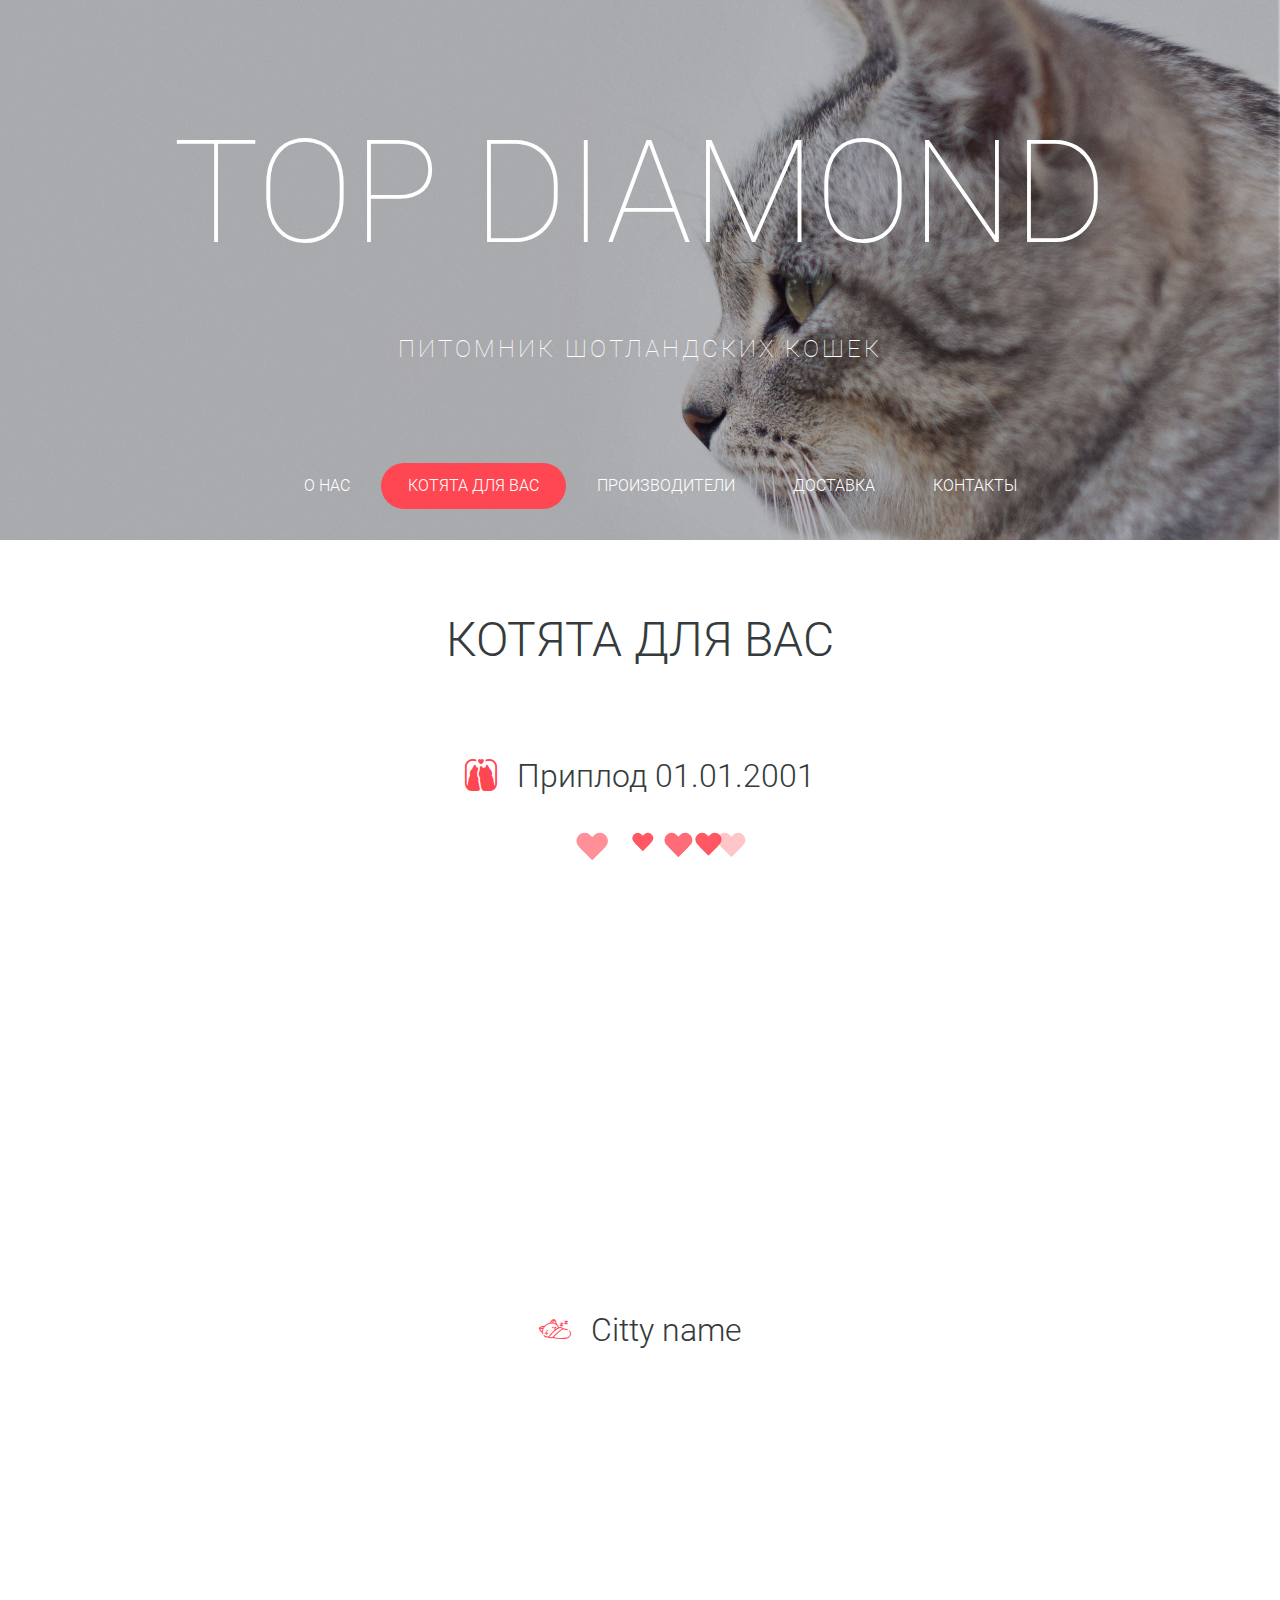
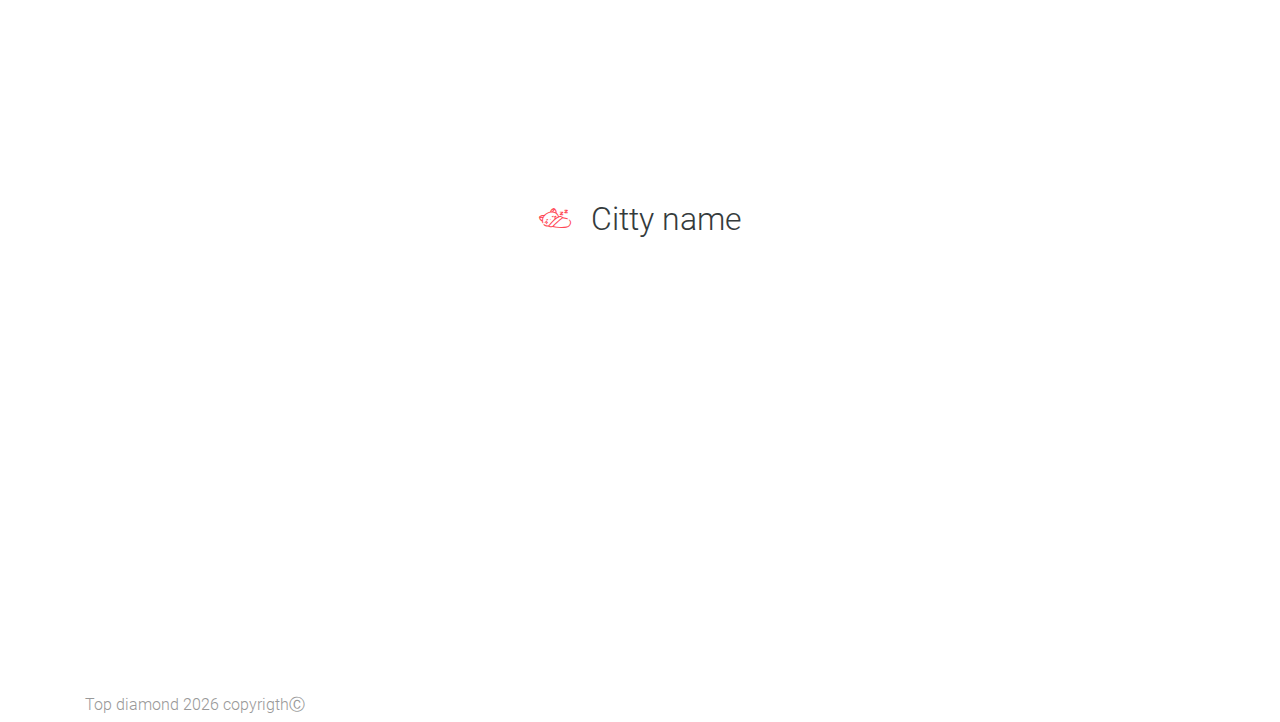
==== commit 61cdc2d1: "Add files via upload" ====
--- a/citty.html
+++ b/citty.html
@@ -82,7 +82,7 @@
    <article class="parents row">
        <div class="col-12"><h3><i class="flaticon-animal-2"></i>Приплод 01.01.2001</h3></div>
        <div class="cat col-12 col-md-5">
-           <div class="wrap-img"><img src="img/cats/cats_1.JPG" alt="Mother"></div>
+           <div class="wrap-img"><img src="img/cats/cats_1.jpg" alt="Mother"></div>
            <p>Mather's name</p>
            <a class="btn" href="cats.html"><span>Подробнее</span></a>
        </div>
@@ -95,7 +95,7 @@
               <div class="altheart x6"></div>
        </div>
        <div class="cat col-12 col-md-5">
-          <div class="wrap-img"><img src="img/cats/cats_1.JPG" alt="Father"></div>
+          <div class="wrap-img"><img src="img/cats/cats_1.jpg" alt="Father"></div>
            <p>Father's name</p>
            <a class="btn" href="cats.html"><span>Подробнее</span></a>
        </div>
@@ -114,25 +114,25 @@
                  </svg>
                 </div>
 
-                <a href="img/cats/cats_1.JPG" data-caption="Image caption">
-                    <i class="flaticon-search"></i>
-                    <img src="img/cats/cats_1.JPG" alt="logo">
-                </a>
-                <a href="img/cats/cats_1.JPG" data-caption="Image caption">
-                    <i class="flaticon-search"></i>
-                    <img src="img/cats/cats_1.JPG" alt="logo">
-                </a>
-                <a href="img/cats/cats_1.JPG" data-caption="Image caption">
-                    <i class="flaticon-search"></i>
-                    <img src="img/cats/cats_1.JPG" alt="logo">
-                </a>
-                <a href="img/cats/cats_1.JPG" data-caption="Image caption">
-                    <i class="flaticon-search"></i>
-                    <img src="img/cats/cats_1.JPG" alt="logo">
-                </a>
-                <a href="img/cats/cats_1.JPG" data-caption="Image caption">
-                    <i class="flaticon-search"></i>
-                    <img src="img/cats/cats_1.JPG" alt="logo">
+                <a href="img/cats/cats_1.jpg" data-caption="Image caption">
+                    <i class="flaticon-search"></i>
+                    <img src="img/cats/cats_1.jpg" alt="logo">
+                </a>
+                <a href="img/cats/cats_1.jpg" data-caption="Image caption">
+                    <i class="flaticon-search"></i>
+                    <img src="img/cats/cats_1.jpg" alt="logo">
+                </a>
+                <a href="img/cats/cats_1.jpg" data-caption="Image caption">
+                    <i class="flaticon-search"></i>
+                    <img src="img/cats/cats_1.jpg" alt="logo">
+                </a>
+                <a href="img/cats/cats_1.jpg" data-caption="Image caption">
+                    <i class="flaticon-search"></i>
+                    <img src="img/cats/cats_1.jpg" alt="logo">
+                </a>
+                <a href="img/cats/cats_1.jpg" data-caption="Image caption">
+                    <i class="flaticon-search"></i>
+                    <img src="img/cats/cats_1.jpg" alt="logo">
                 </a>
 
                 <div class="arrow">
@@ -144,16 +144,16 @@
             </div>
             <div class="miniature-box row align-items-center">
                 <div class="col-3">
-                    <img src="img/cats/cats_1.JPG" alt="logo">
-                </div>
-                <div class="col-3">
-                    <img src="img/cats/cats_1.JPG" alt="logo">
-                </div>
-                <div class="col-3">
-                    <img src="img/cats/cats_1.JPG" alt="logo">
-                </div>
-                <div class="col-3">
-                    <img src="img/cats/cats_1.JPG" alt="logo">
+                    <img src="img/cats/cats_1.jpg" alt="logo">
+                </div>
+                <div class="col-3">
+                    <img src="img/cats/cats_1.jpg" alt="logo">
+                </div>
+                <div class="col-3">
+                    <img src="img/cats/cats_1.jpg" alt="logo">
+                </div>
+                <div class="col-3">
+                    <img src="img/cats/cats_1.jpg" alt="logo">
                 </div>
             </div>
 
@@ -192,25 +192,25 @@
                  </svg>
                 </div>
 
-                <a href="img/cats/cats_1.JPG" data-caption="Image caption">
-                    <i class="flaticon-search"></i>
-                    <img src="img/cats/cats_1.JPG" alt="logo">
-                </a>
-                <a href="img/cats/cats_1.JPG" data-caption="Image caption">
-                    <i class="flaticon-search"></i>
-                    <img src="img/cats/cats_1.JPG" alt="logo">
-                </a>
-                <a href="img/cats/cats_1.JPG" data-caption="Image caption">
-                    <i class="flaticon-search"></i>
-                    <img src="img/cats/cats_1.JPG" alt="logo">
-                </a>
-                <a href="img/cats/cats_1.JPG" data-caption="Image caption">
-                    <i class="flaticon-search"></i>
-                    <img src="img/cats/cats_1.JPG" alt="logo">
-                </a>
-                <a href="img/cats/cats_1.JPG" data-caption="Image caption">
-                    <i class="flaticon-search"></i>
-                    <img src="img/cats/cats_1.JPG" alt="logo">
+                <a href="img/cats/cats_1.jpg" data-caption="Image caption">
+                    <i class="flaticon-search"></i>
+                    <img src="img/cats/cats_1.jpg" alt="logo">
+                </a>
+                <a href="img/cats/cats_1.jpg" data-caption="Image caption">
+                    <i class="flaticon-search"></i>
+                    <img src="img/cats/cats_1.jpg" alt="logo">
+                </a>
+                <a href="img/cats/cats_1.jpg" data-caption="Image caption">
+                    <i class="flaticon-search"></i>
+                    <img src="img/cats/cats_1.jpg" alt="logo">
+                </a>
+                <a href="img/cats/cats_1.jpg" data-caption="Image caption">
+                    <i class="flaticon-search"></i>
+                    <img src="img/cats/cats_1.jpg" alt="logo">
+                </a>
+                <a href="img/cats/cats_1.jpg" data-caption="Image caption">
+                    <i class="flaticon-search"></i>
+                    <img src="img/cats/cats_1.jpg" alt="logo">
                 </a>
 
                 <div class="arrow">
@@ -222,16 +222,16 @@
             </div>
             <div class="miniature-box row align-items-center">
                 <div class="col-3">
-                    <img src="img/cats/cats_1.JPG" alt="logo">
-                </div>
-                <div class="col-3">
-                    <img src="img/cats/cats_1.JPG" alt="logo">
-                </div>
-                <div class="col-3">
-                    <img src="img/cats/cats_1.JPG" alt="logo">
-                </div>
-                <div class="col-3">
-                    <img src="img/cats/cats_1.JPG" alt="logo">
+                    <img src="img/cats/cats_1.jpg" alt="logo">
+                </div>
+                <div class="col-3">
+                    <img src="img/cats/cats_1.jpg" alt="logo">
+                </div>
+                <div class="col-3">
+                    <img src="img/cats/cats_1.jpg" alt="logo">
+                </div>
+                <div class="col-3">
+                    <img src="img/cats/cats_1.jpg" alt="logo">
                 </div>
             </div>
 
